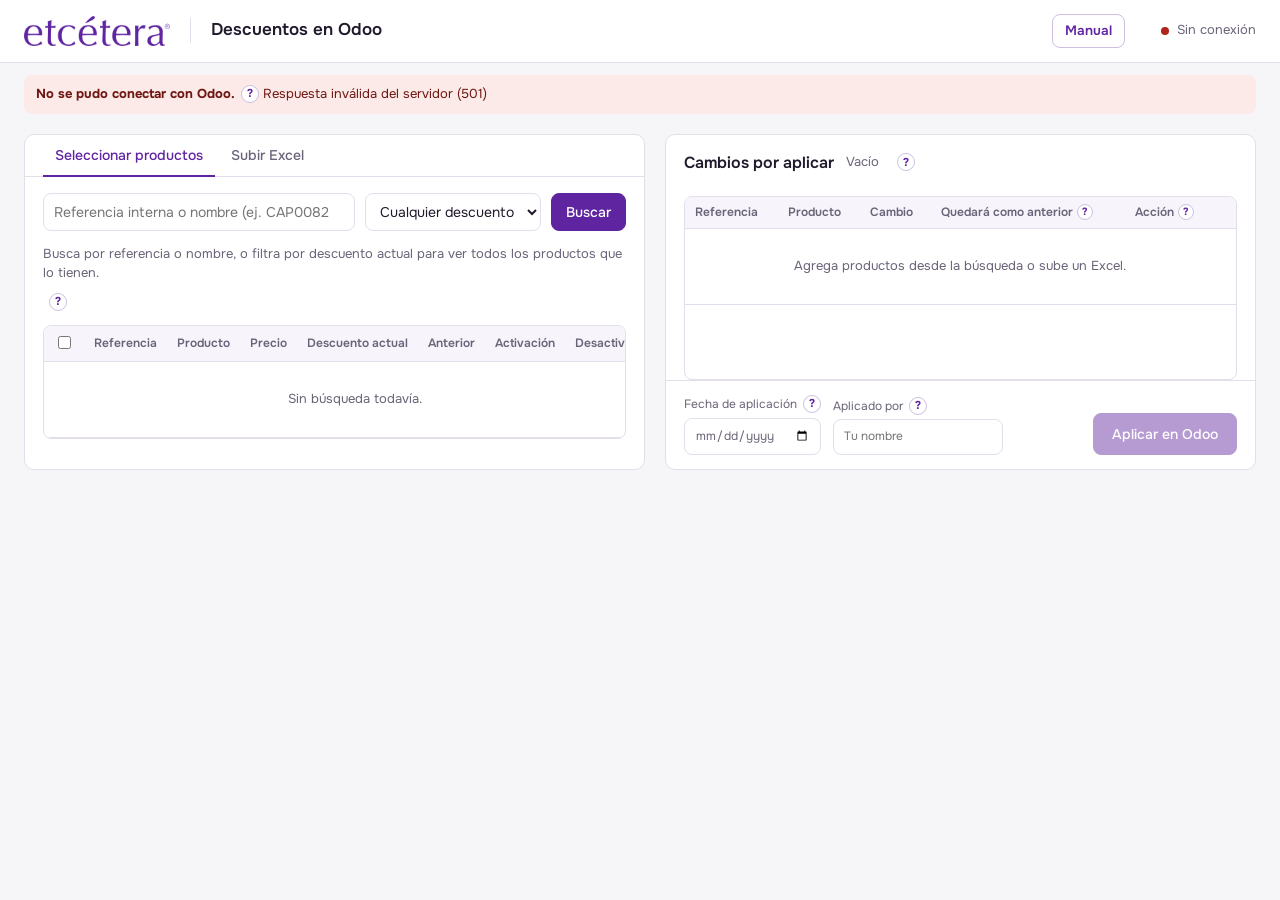
==== index.html @ 81f08649 "Add files via upload" ====
<!DOCTYPE html>
<html lang="es">
<head>
<meta charset="utf-8">
<meta name="viewport" content="width=device-width, initial-scale=1">
<title>Descuentos en Odoo · etcétera</title>
<link rel="icon" href="data:image/svg+xml,<svg xmlns='http://www.w3.org/2000/svg' viewBox='0 0 64 64'><path d='M8 30 30 8h24v24L32 54z' fill='%235F249F'/><circle cx='44' cy='20' r='5' fill='white'/></svg>">
<link rel="preconnect" href="https://fonts.googleapis.com">
<link rel="preconnect" href="https://fonts.gstatic.com" crossorigin>
<link href="https://fonts.googleapis.com/css2?family=Onest:wght@400;500;600;700&display=swap" rel="stylesheet">
<script src="xlsx.full.min.js"></script>
<style>
:root{
  --morado:#5F249F; --morado-2:#4A1B7E; --lila:#EFE8F7; --lila-2:#F7F4FB;
  --tinta:#211A2C; --gris:#6B6478; --linea:#E3DEEA; --fondo:#F6F5F8; --blanco:#fff;
  --ok:#1D7A4C; --ok-bg:#E5F4EC; --warn:#9A5B00; --warn-bg:#FFF3DF; --err:#B0261C; --err-bg:#FCEAE8;
  --r:10px;
  font-family:"Onest",system-ui,-apple-system,"Segoe UI",Roboto,sans-serif;
  color:var(--tinta); font-size:14px;
}
*{box-sizing:border-box}
[hidden]{display:none!important}
body{margin:0;background:var(--fondo);line-height:1.45}
button,input,select{font:inherit;color:inherit}
button{cursor:pointer}
:focus-visible{outline:2px solid var(--morado);outline-offset:2px}
.num{font-variant-numeric:tabular-nums}

header{display:flex;align-items:center;gap:20px;padding:14px 24px;background:var(--blanco);border-bottom:1px solid var(--linea);position:sticky;top:0;z-index:20}
header img{height:30px;width:auto}
header h1{font-size:17px;font-weight:600;margin:0;padding-left:20px;border-left:1px solid var(--linea)}
.estado-con{margin-left:auto;display:flex;align-items:center;gap:8px;color:var(--gris);font-size:13px}
.punto{width:8px;height:8px;border-radius:50%;background:#bbb}
.punto.ok{background:var(--ok)} .punto.err{background:var(--err)}

main{display:grid;grid-template-columns:minmax(0,1.05fr) minmax(0,1fr);gap:20px;padding:20px 24px 40px;max-width:1700px;margin:0 auto}
@media (max-width:1100px){main{grid-template-columns:1fr}}

.panel{background:var(--blanco);border:1px solid var(--linea);border-radius:var(--r);display:flex;flex-direction:column;min-height:0}
.panel-h{padding:16px 18px 12px;display:flex;align-items:center;gap:12px;flex-wrap:wrap}
.panel-h h2{font-size:16px;margin:0;font-weight:600}
.sub{color:var(--gris);font-size:13px}

.pestanas{display:flex;gap:4px;padding:0 18px;border-bottom:1px solid var(--linea)}
.pestanas button{background:none;border:0;padding:10px 12px;border-bottom:2px solid transparent;color:var(--gris);font-weight:500;margin-bottom:-1px}
.pestanas button[aria-selected=true]{color:var(--morado);border-bottom-color:var(--morado)}
.vista{display:none;padding:16px 18px;flex-direction:column;gap:14px}
.vista.activa{display:flex}

.fila{display:flex;gap:10px;flex-wrap:wrap;align-items:center}
input[type=text],input[type=search],input[type=password],input[type=date],select{border:1px solid var(--linea);border-radius:8px;padding:8px 10px;background:var(--blanco);min-height:36px}
input[type=search]{flex:1;min-width:200px}
.btn{border:1px solid var(--linea);background:var(--blanco);border-radius:8px;padding:8px 14px;font-weight:500;min-height:36px}
.btn:hover{border-color:#cfc6dc}
.btn.prim{background:var(--morado);border-color:var(--morado);color:#fff}
.btn.prim:hover{background:var(--morado-2)}
.btn:disabled{opacity:.45;cursor:not-allowed}
.btn.chico{padding:4px 10px;min-height:28px;font-size:13px}
.link{background:none;border:0;color:var(--morado);padding:0;font-weight:500;text-decoration:underline;text-underline-offset:2px}

/* Etiqueta de precio: el elemento distintivo de la app */
.etq{--c:var(--morado);display:inline-flex;align-items:center;gap:6px;position:relative;padding:3px 10px 3px 16px;font-size:12.5px;font-weight:600;color:var(--c);background:var(--lila);border-radius:3px 6px 6px 3px;clip-path:polygon(9px 0,100% 0,100% 100%,9px 100%,0 50%);white-space:nowrap}
.etq::before{content:"";position:absolute;left:7px;top:50%;width:4px;height:4px;border-radius:50%;background:var(--blanco);transform:translateY(-50%)}
.etq.sin{--c:var(--gris);background:#EEECF1}
.selector-desc{display:flex;flex-wrap:wrap;gap:8px}
.selector-desc button{all:unset;cursor:pointer;display:inline-flex;align-items:center;position:relative;padding:8px 16px 8px 24px;font-weight:600;font-size:14px;color:var(--morado);background:var(--lila);clip-path:polygon(13px 0,100% 0,100% 100%,13px 100%,0 50%);border-radius:0 8px 8px 0}
.selector-desc button::before{content:"";position:absolute;left:10px;top:50%;width:6px;height:6px;border-radius:50%;background:var(--blanco);transform:translateY(-50%)}
.selector-desc button.sin{color:var(--gris);background:#EEECF1}
.selector-desc button[aria-pressed=true]{background:var(--morado);color:#fff}
.selector-desc button.sin[aria-pressed=true]{background:var(--tinta);color:#fff}
.selector-desc button:focus-visible{outline:2px solid var(--tinta);outline-offset:2px}

.tabla-wrap{overflow:auto;border:1px solid var(--linea);border-radius:8px;max-height:56vh}
table{border-collapse:collapse;width:100%;font-size:13px}
th,td{padding:7px 10px;text-align:left;border-bottom:1px solid var(--linea);vertical-align:middle}
th{position:sticky;top:0;background:var(--lila-2);font-weight:600;color:var(--gris);font-size:12px;z-index:1;white-space:nowrap}
tbody tr:hover{background:#FBFAFD}
td.ref{font-weight:600;white-space:nowrap}
td.nom{max-width:260px;overflow:hidden;text-overflow:ellipsis;white-space:nowrap}
td.fecha{white-space:nowrap;color:var(--gris)}
tr.sel{background:#F5EFFC !important}
.vacio{padding:28px;text-align:center;color:var(--gris)}

.barra-sel{position:sticky;bottom:0;background:var(--tinta);color:#fff;border-radius:8px;padding:12px 14px;display:flex;flex-direction:column;gap:10px}
.barra-sel .selector-desc button{background:#3A3147;color:#E9DDF8}
.barra-sel .selector-desc button.sin{background:#3A3147;color:#cfc9d8}
.barra-sel .selector-desc button[aria-pressed=true]{background:#fff;color:var(--morado)}

.drop{border:2px dashed #CDBFE0;border-radius:var(--r);padding:28px;text-align:center;background:var(--lila-2);color:var(--gris)}
.drop.encima{border-color:var(--morado);background:var(--lila)}
.drop strong{color:var(--tinta);display:block;font-size:15px;margin-bottom:4px}
.resumen{display:grid;grid-template-columns:repeat(auto-fit,minmax(120px,1fr));gap:8px}
.resumen div{border:1px solid var(--linea);border-radius:8px;padding:8px 12px}
.resumen b{display:block;font-size:20px}
.resumen span{color:var(--gris);font-size:12px}

.pill{display:inline-block;padding:2px 8px;border-radius:20px;font-size:12px;font-weight:600;white-space:nowrap}
.p-activar{background:var(--ok-bg);color:var(--ok)}
.p-cambiar{background:var(--lila);color:var(--morado)}
.p-quitar{background:#EEECF1;color:var(--tinta)}
.p-corregir{background:var(--warn-bg);color:var(--warn)}
.p-sin_cambio{background:#F1F0F3;color:var(--gris)}
.p-error{background:var(--err-bg);color:var(--err)}
.p-verificado{background:var(--ok);color:#fff}
.flecha{color:var(--gris);padding:0 4px}
.msg{font-size:12px;color:var(--err)}
.msg.gris{color:var(--gris)}

.aviso{border-radius:8px;padding:10px 12px;font-size:13px}
.aviso.warn{background:var(--warn-bg);color:#5d3a00}
.aviso.err{background:var(--err-bg);color:#6f1712}
.aviso ul{margin:4px 0 0;padding-left:18px}

.lado{position:sticky;top:78px;max-height:calc(100vh - 98px)}
@media (max-width:1100px){.lado{position:static;max-height:none}}
.lado .cuerpo{padding:0 18px;flex:1;min-height:0;display:flex;flex-direction:column;gap:10px}
.lado .tabla-wrap{max-height:none;flex:1}
.filtros-estado{display:flex;gap:6px;flex-wrap:wrap}
.filtros-estado button{border:1px solid var(--linea);background:var(--blanco);border-radius:20px;padding:3px 10px;font-size:12.5px}
.filtros-estado button[aria-pressed=true]{border-color:var(--morado);color:var(--morado);background:var(--lila-2)}
.pie{border-top:1px solid var(--linea);padding:14px 18px;display:flex;gap:12px;flex-wrap:wrap;align-items:flex-end}
.pie label{display:flex;flex-direction:column;gap:4px;font-size:12px;color:var(--gris)}
.pie .btn.prim{margin-left:auto;padding:10px 18px}
.progreso{height:6px;background:var(--lila);border-radius:3px;overflow:hidden;flex-basis:100%}
.progreso div{height:100%;background:var(--morado);width:0;transition:width .3s}
.x{border:0;background:none;color:var(--gris);font-size:16px;line-height:1;padding:2px 6px;border-radius:4px}
.x:hover{background:var(--err-bg);color:var(--err)}

dialog{border:0;border-radius:12px;padding:0;max-width:520px;width:calc(100% - 32px);box-shadow:0 20px 60px rgba(33,26,44,.25)}
dialog::backdrop{background:rgba(33,26,44,.45)}
.dlg{padding:22px}
.dlg h3{margin:0 0 10px;font-size:18px}
.dlg .acciones{display:flex;gap:10px;justify-content:flex-end;margin-top:18px}
.dlg table td{border:0;padding:4px 0}
.dlg table td:last-child{text-align:right;font-weight:600}

.ayuda{display:inline-flex;align-items:center;justify-content:center;width:18px;height:18px;border-radius:50%;border:1px solid #CDBFE0;color:var(--morado);font-size:11.5px;font-weight:700;text-decoration:none;line-height:1;vertical-align:1px;margin-left:6px;background:var(--blanco);flex:none}
.ayuda:hover{background:var(--morado);border-color:var(--morado);color:#fff}
th .ayuda{width:16px;height:16px;font-size:10.5px;margin-left:4px}
.barra-sel .ayuda{background:transparent;border-color:#6b5f80;color:#E9DDF8}
.lnk-manual{color:var(--morado);font-weight:600;text-decoration:none;font-size:13.5px;border:1px solid #CDBFE0;border-radius:8px;padding:6px 12px}
.lnk-manual:hover{background:var(--lila)}
header .estado-con{margin-left:16px}
header .lnk-manual{margin-left:auto}
.toast{position:fixed;bottom:20px;left:50%;transform:translateX(-50%);background:var(--tinta);color:#fff;padding:10px 16px;border-radius:8px;z-index:99;font-size:13.5px;max-width:90vw}
@media (prefers-reduced-motion:reduce){*{transition:none!important}}
</style>
</head>
<body>
<header>
  <img src="[data-uri]" alt="etcétera">
  <h1>Descuentos en Odoo</h1>
  <a class="lnk-manual" href="manual.html" target="_blank" rel="noopener">Manual</a>
  <div class="estado-con"><span class="punto" id="punto"></span><span id="txtCon">Conectando…</span></div>
</header>

<div id="avisosCfg" style="padding:0 24px;max-width:1700px;margin:12px auto 0"></div>

<main>
  <!-- Origen de los cambios -->
  <section class="panel">
    <div class="pestanas" role="tablist">
      <button role="tab" aria-selected="true" data-v="vBuscar" id="tabBuscar">Seleccionar productos</button>
      <button role="tab" aria-selected="false" data-v="vExcel" id="tabExcel">Subir Excel</button>
    </div>

    <div class="vista activa" id="vBuscar" role="tabpanel">
      <div class="fila">
        <input type="search" id="q" placeholder="Referencia interna o nombre (ej. CAP0082, bolso satchel)" autocomplete="off">
        <select id="fDesc" aria-label="Descuento actual"><option value="">Cualquier descuento</option></select>
        <button class="btn prim" id="btnBuscar">Buscar</button>
      </div>
      <div class="fila sub"><span id="infoBusq">Busca por referencia o nombre, o filtra por descuento actual para ver todos los productos que lo tienen.</span><a class="ayuda" href="manual.html#seleccion" target="_blank" rel="noopener" title="Cómo seleccionar productos" aria-label="Cómo seleccionar productos">?</a></div>
      <div class="tabla-wrap" id="wrapRes">
        <table>
          <thead><tr>
            <th style="width:32px"><input type="checkbox" id="chkPagina" aria-label="Seleccionar página"></th>
            <th>Referencia</th><th>Producto</th><th class="num">Precio</th><th>Descuento actual</th><th>Anterior</th><th>Activación</th><th>Desactivación</th>
          </tr></thead>
          <tbody id="tbRes"><tr><td colspan="8" class="vacio">Sin búsqueda todavía.</td></tr></tbody>
        </table>
      </div>
      <div class="fila" id="paginacion"></div>
      <div class="barra-sel" id="barraSel" hidden>
        <div class="fila"><b id="nSel">0 seleccionados</b>
          <button class="link" style="color:#E9DDF8" id="btnTodos">Seleccionar todos los resultados</button>
          <button class="link" style="color:#cfc9d8" id="btnLimpiarSel">Quitar selección</button></div>
        <div class="selector-desc" id="selDescBarra"></div>
        <div class="fila"><button class="btn prim" id="btnAgregarSel" disabled style="background:#fff;color:var(--morado);border-color:#fff">Agregar a cambios</button>
          <span class="sub" style="color:#cfc9d8" id="hintSel">Elige el descuento que tendrán.</span><a class="ayuda" href="manual.html#odoo" target="_blank" rel="noopener" title="Qué cambia en Odoo con cada descuento" aria-label="Qué cambia en Odoo con cada descuento">?</a></div>
      </div>
    </div>

    <div class="vista" id="vExcel" role="tabpanel">
      <div class="drop" id="drop">
        <strong>Arrastra aquí tu Excel<a class="ayuda" href="manual.html#excel-valores" target="_blank" rel="noopener" title="Formato del Excel y descuentos válidos" aria-label="Formato del Excel y descuentos válidos">?</a></strong>
        Columna A: referencia interna · Columna B: descuento (20%, 30%, 40%, 50%, 2x1, 2do al 50% o “Sin descuento” para quitarlo)
        <div style="margin-top:12px;justify-content:center" class="fila">
          <label class="btn prim" style="display:inline-flex;align-items:center">Elegir archivo<input type="file" id="archivo" accept=".xlsx,.xls,.csv" hidden></label>
          <button class="btn" id="btnPlantilla">Descargar plantilla</button>
        </div>
      </div>
      <div id="resExcel"></div>
    </div>
  </section>

  <!-- Cambios por aplicar -->
  <section class="panel lado">
    <div class="panel-h">
      <h2>Cambios por aplicar</h2>
      <span class="sub" id="cuentaCambios">Vacío</span><a class="ayuda" href="manual.html#revisar" target="_blank" rel="noopener" title="Cómo revisar la lista" aria-label="Cómo revisar la lista">?</a>
      <button class="btn chico" id="btnVaciar" style="margin-left:auto" hidden>Vaciar lista</button>
    </div>
    <div class="cuerpo">
      <div class="filtros-estado" id="filtrosEstado"></div>
      <div class="tabla-wrap">
        <table>
          <thead><tr><th>Referencia</th><th>Producto</th><th>Cambio</th><th>Quedará como anterior<a class="ayuda" href="manual.html#odoo" target="_blank" rel="noopener" title="Qué cambia en Odoo" aria-label="Qué cambia en Odoo">?</a></th><th>Acción<a class="ayuda" href="manual.html#odoo" target="_blank" rel="noopener" title="Qué significa cada acción" aria-label="Qué significa cada acción">?</a></th><th></th></tr></thead>
          <tbody id="tbCambios"><tr><td colspan="6" class="vacio">Agrega productos desde la búsqueda o sube un Excel.</td></tr></tbody>
        </table>
      </div>
    </div>
    <div class="pie">
      <label><span>Fecha de aplicación<a class="ayuda" href="manual.html#fecha" target="_blank" rel="noopener" title="Para qué se usa la fecha" aria-label="Para qué se usa la fecha">?</a></span><input type="date" id="fecha"></label>
      <label><span>Aplicado por<a class="ayuda" href="manual.html#aplicado-por" target="_blank" rel="noopener" title="Por qué se pide tu nombre" aria-label="Por qué se pide tu nombre">?</a></span><input type="text" id="usuario" placeholder="Tu nombre" style="width:170px"></label>
      <span id="grpBitacora" hidden class="fila" style="gap:0"><button class="btn" id="btnBitacora">Descargar bitácora</button><a class="ayuda" href="manual.html#bitacora" target="_blank" rel="noopener" title="Qué trae la bitácora" aria-label="Qué trae la bitácora">?</a></span>
      <button class="btn prim" id="btnAplicar" disabled>Aplicar en Odoo</button>
      <div class="progreso" id="progreso" hidden><div></div></div>
    </div>
  </section>
</main>

<dialog id="dlgConfirmar"><div class="dlg">
  <h3>¿Aplicar estos cambios en Odoo?</h3>
  <div id="resumenConf"></div>
  <p class="sub"><span id="notaConf"></span><a class="ayuda" href="manual.html#odoo" target="_blank" rel="noopener" title="Qué cambia en Odoo" aria-label="Qué cambia en Odoo">?</a></p>
  <div class="acciones"><button class="btn" value="no" id="btnCancelarConf">Cancelar</button><button class="btn prim" id="btnSiConf">Aplicar</button></div>
</div></dialog>

<dialog id="dlgClave"><div class="dlg">
  <h3>Clave de acceso</h3>
  <p class="sub">Esta app escribe en Odoo. Escribe la clave que te compartió Sistemas; se guarda en este navegador.</p>
  <input type="password" id="inClave" style="width:100%" autocomplete="current-password">
  <p class="msg" id="errClave"></p>
  <div class="acciones"><button class="btn prim" id="btnClave">Entrar</button></div>
</div></dialog>

<script>
"use strict";
const API = '/api/descuentos';
const SIN = 'Sin descuento';
const $ = s => document.querySelector(s);
const esc = s => String(s ?? '').replace(/[&<>"']/g, c => ({'&':'&amp;','<':'&lt;','>':'&gt;','"':'&quot;',"'":'&#39;'}[c]));
const fmtF = f => f ? f.split('-').reverse().join('/') : '—';
const fmt$ = n => n == null ? '' : '$' + Number(n).toLocaleString('es-MX', {minimumFractionDigits:2, maximumFractionDigits:2});

let CFG = null;
let CLAVE = '';
try { CLAVE = localStorage.getItem('desc_app_key') || ''; } catch (e) {}

const estado = {
  busqueda: { texto:'', descuento:'', offset:0, limit:100, total:0, productos:[] },
  seleccion: new Map(),     // id → producto
  descBarra: null,
  cambios: new Map(),       // id → { p, nuevo, origen }
  resultados: new Map(),    // id → resultado del servidor
  filtro: 'todos',
  bitacora: [],
};

// ---------- API ----------
async function api(body) {
  const r = await fetch(API, { method:'POST', headers:{'Content-Type':'application/json','x-app-key':CLAVE}, body: JSON.stringify(body) });
  let j = {};
  try { j = await r.json(); } catch (e) { throw new Error('Respuesta inválida del servidor (' + r.status + ')'); }
  if (r.status === 401) { pedirClave('La clave no es correcta.'); throw new Error('Clave de acceso incorrecta'); }
  if (!r.ok || j.error) throw new Error(j.error || ('Error ' + r.status));
  return j;
}

function toast(t, ms = 3500) {
  const d = document.createElement('div'); d.className = 'toast'; d.textContent = t;
  document.body.appendChild(d); setTimeout(() => d.remove(), ms);
}

function pedirClave(err) {
  $('#errClave').textContent = err || '';
  if (!$('#dlgClave').open) $('#dlgClave').showModal();
  setTimeout(() => $('#inClave').focus(), 50);
}
$('#btnClave').onclick = () => {
  CLAVE = $('#inClave').value.trim();
  try { localStorage.setItem('desc_app_key', CLAVE); } catch (e) {}
  $('#dlgClave').close();
  iniciar();
};
$('#inClave').addEventListener('keydown', e => { if (e.key === 'Enter') $('#btnClave').click(); });

// ---------- lógica de descuento (igual a la del servidor) ----------
function planear(p, nuevo) {
  const m = CFG.mapeo[nuevo];
  if (!m) return { estado:'error', tipo:'error', msg:`"${nuevo}" no es un descuento válido` };
  const actual = p.actual;
  const tagsG = p.tags.filter(t => CFG.tagsGestionadas.includes(t));
  const posG = p.pos.filter(c => CFG.posGestionadas.includes(c));
  const etiquetasOk = tagsG.length === 1 && tagsG[0] === m.tag && posG.length === 1 && posG[0] === m.pos;
  if (actual === nuevo) {
    if (etiquetasOk && !p.actualVacio) return { estado:'sin_cambio', tipo:'sin_cambio', anterior: p.anterior };
    return { estado:'ok', tipo:'corregir', anterior: p.anterior, msg:'Ya tiene ese descuento; se corrigen etiqueta y categoría POS' };
  }
  if (!CFG.opcionesAnterior.includes(actual)) {
    return { estado:'error', tipo:'error', msg:`Odoo no acepta "${actual}" en Descuento anterior. Agrega esa opción al campo en Odoo.` };
  }
  return { estado:'ok', tipo: nuevo === SIN ? 'quitar' : (actual === SIN ? 'activar' : 'cambiar'), anterior: actual };
}
const NOMBRE_TIPO = { activar:'Activar', cambiar:'Cambiar', quitar:'Quitar', corregir:'Corregir etiquetas', sin_cambio:'Sin cambio', error:'Error', verificado:'Aplicado ✓' };

function etq(d) { return `<span class="etq ${d === SIN ? 'sin' : ''}">${esc(d)}</span>`; }

// Normaliza lo que venga del Excel a una opción de Odoo
function normDesc(v) {
  if (v == null) return '';
  if (typeof v === 'number') {
    if (v === 0) return SIN;
    const n = v > 0 && v <= 1 ? Math.round(v * 100) : Math.round(v);
    return n + '%';
  }
  const s = String(v).trim().toLowerCase().replace(/\s+/g, ' ');
  if (!s) return '';
  if (/^(sin( desc(uento)?)?|quitar|quitar descuento|ninguno|no|0|0 ?%|n\/a|-|s\/d)$/.test(s)) return SIN;
  if (/^2 ?x ?1$|^desc(uento)? 2 ?x ?1$/.test(s)) return '2x1';
  if (/(2 ?do|2°|2º|segundo|2a|2da) ?(al|a)? ?50/.test(s)) return '2do al 50%';
  const m = s.match(/^(?:desc(?:uento)?\s*)?(\d+(?:[.,]\d+)?)\s*(%)?$/);
  if (m) {
    let n = parseFloat(m[1].replace(',', '.'));
    if (!m[2] && n > 0 && n <= 1) n = n * 100;
    return Math.round(n) + '%';
  }
  return String(v).trim();
}
function descValido(d) {
  return CFG.opciones.find(o => o.toLowerCase() === String(d).toLowerCase()) || null;
}

// ---------- inicio ----------
async function iniciar() {
  try {
    const g = await fetch(API, { headers:{'x-app-key':CLAVE} });
    if (g.status === 401) { pedirClave(CLAVE ? 'La clave no es correcta.' : ''); return; }
    CFG = await api({ accion:'config' });
    $('#punto').className = 'punto ok';
    $('#txtCon').textContent = 'Conectado a Odoo';
    $('#fecha').value = $('#fecha').value || CFG.hoy;
    try { $('#usuario').value = localStorage.getItem('desc_usuario') || ''; } catch (e) {}
    $('#fDesc').innerHTML = '<option value="">Cualquier descuento</option>' + CFG.opciones.map(o => `<option>${esc(o)}</option>`).join('');
    pintarSelectorBarra();
    if (CFG.avisos.length) {
      $('#avisosCfg').innerHTML = `<div class="aviso warn"><b>Revisar configuración en Odoo</b><a class='ayuda' href='manual.html#errores' target='_blank' rel='noopener' title='Qué significa este aviso' aria-label='Qué significa este aviso'>?</a><ul>${CFG.avisos.map(a => `<li>${esc(a)}</li>`).join('')}</ul></div>`;
    }
  } catch (e) {
    $('#punto').className = 'punto err';
    $('#txtCon').textContent = 'Sin conexión';
    $('#avisosCfg').innerHTML = `<div class="aviso err"><b>No se pudo conectar con Odoo.</b><a class='ayuda' href='manual.html#errores' target='_blank' rel='noopener' title='Qué hacer' aria-label='Qué hacer'>?</a> ${esc(e.message)}</div>`;
  }
}

// ---------- pestañas ----------
document.querySelectorAll('.pestanas button').forEach(b => b.onclick = () => {
  document.querySelectorAll('.pestanas button').forEach(x => x.setAttribute('aria-selected', x === b));
  document.querySelectorAll('.vista').forEach(v => v.classList.toggle('activa', v.id === b.dataset.v));
});

// ---------- búsqueda y selección ----------
async function buscar(offset = 0) {
  if (!CFG) return toast('Todavía no hay conexión con Odoo');
  const b = estado.busqueda;
  b.texto = $('#q').value.trim(); b.descuento = $('#fDesc').value; b.offset = offset;
  if (!b.texto && !b.descuento) return toast('Escribe una referencia o nombre, o elige un descuento');
  $('#tbRes').innerHTML = '<tr><td colspan="8" class="vacio">Buscando…</td></tr>';
  try {
    const r = await api({ accion:'buscar', texto:b.texto, descuento:b.descuento, offset, limit:b.limit });
    b.total = r.total; b.productos = r.productos;
    pintarResultados();
  } catch (e) {
    $('#tbRes').innerHTML = `<tr><td colspan="8" class="vacio msg">${esc(e.message)}</td></tr>`;
  }
}
$('#btnBuscar').onclick = () => buscar(0);
$('#q').addEventListener('keydown', e => { if (e.key === 'Enter') buscar(0); });
$('#fDesc').onchange = () => buscar(0);

function pintarResultados() {
  const b = estado.busqueda;
  if (!b.productos.length) {
    $('#tbRes').innerHTML = '<tr><td colspan="8" class="vacio">No hay productos con ese criterio.</td></tr>';
  } else {
    $('#tbRes').innerHTML = b.productos.map(p => {
      const s = estado.seleccion.has(p.id), enCambios = estado.cambios.has(p.id);
      return `<tr class="${s ? 'sel' : ''}" data-id="${p.id}">
        <td><input type="checkbox" ${s ? 'checked' : ''} aria-label="Seleccionar ${esc(p.ref)}"></td>
        <td class="ref">${esc(p.ref || '—')}${enCambios ? ' <span class="pill p-cambiar" title="Ya está en la lista de cambios">en lista</span>' : ''}</td>
        <td class="nom" title="${esc(p.nombre)}">${esc(p.nombre)}</td>
        <td class="num">${fmt$(p.precio)}</td>
        <td>${etq(p.actual)}</td>
        <td>${p.anterior ? esc(p.anterior) : '<span class="sub">—</span>'}</td>
        <td class="fecha">${fmtF(p.activacion)}</td>
        <td class="fecha">${fmtF(p.desactivacion)}</td></tr>`;
    }).join('');
  }
  const ini = b.total ? b.offset + 1 : 0, fin = b.offset + b.productos.length;
  $('#infoBusq').textContent = `${b.total.toLocaleString('es-MX')} productos · mostrando ${ini}–${fin}`;
  $('#paginacion').innerHTML = (b.offset > 0 ? `<button class="btn chico" id="pAnt">Anteriores</button>` : '') +
    (fin < b.total ? `<button class="btn chico" id="pSig">Siguientes ${b.limit}</button>` : '');
  if ($('#pAnt')) $('#pAnt').onclick = () => buscar(Math.max(0, b.offset - b.limit));
  if ($('#pSig')) $('#pSig').onclick = () => buscar(b.offset + b.limit);
  $('#chkPagina').checked = b.productos.length > 0 && b.productos.every(p => estado.seleccion.has(p.id));
  pintarBarra();
}

$('#tbRes').addEventListener('click', e => {
  const tr = e.target.closest('tr[data-id]'); if (!tr) return;
  const id = Number(tr.dataset.id);
  const p = estado.busqueda.productos.find(x => x.id === id);
  if (e.target.tagName !== 'INPUT') { const c = tr.querySelector('input'); c.checked = !c.checked; }
  if (tr.querySelector('input').checked) estado.seleccion.set(id, p); else estado.seleccion.delete(id);
  tr.classList.toggle('sel', estado.seleccion.has(id));
  $('#chkPagina').checked = estado.busqueda.productos.every(x => estado.seleccion.has(x.id));
  pintarBarra();
});
$('#chkPagina').onchange = e => {
  for (const p of estado.busqueda.productos) e.target.checked ? estado.seleccion.set(p.id, p) : estado.seleccion.delete(p.id);
  pintarResultados();
};
$('#btnLimpiarSel').onclick = () => { estado.seleccion.clear(); pintarResultados(); };
$('#btnTodos').onclick = async () => {
  const b = estado.busqueda;
  if (b.total > 3000) return toast('Son más de 3,000 productos; afina la búsqueda o usa el Excel');
  $('#btnTodos').textContent = 'Cargando…';
  try {
    for (let off = 0; off < b.total; off += 500) {
      const r = await api({ accion:'buscar', texto:b.texto, descuento:b.descuento, offset:off, limit:500 });
      r.productos.forEach(p => estado.seleccion.set(p.id, p));
    }
  } catch (e) { toast(e.message); }
  $('#btnTodos').textContent = 'Seleccionar todos los resultados';
  pintarResultados();
};

function pintarSelectorBarra() {
  $('#selDescBarra').innerHTML = CFG.opciones.map(o =>
    `<button class="${o === SIN ? 'sin' : ''}" aria-pressed="${estado.descBarra === o}" data-d="${esc(o)}">${o === SIN ? 'Quitar descuento' : esc(o)}</button>`).join('');
}
$('#selDescBarra').addEventListener('click', e => {
  const b = e.target.closest('button'); if (!b) return;
  estado.descBarra = b.dataset.d; pintarSelectorBarra(); pintarBarra();
});
function pintarBarra() {
  const n = estado.seleccion.size;
  $('#barraSel').hidden = n === 0;
  $('#nSel').textContent = `${n.toLocaleString('es-MX')} seleccionado${n === 1 ? '' : 's'}`;
  $('#btnTodos').hidden = !(estado.busqueda.total > estado.busqueda.productos.length);
  $('#btnAgregarSel').disabled = !estado.descBarra || n === 0;
  $('#btnAgregarSel').textContent = estado.descBarra
    ? (estado.descBarra === SIN ? `Quitar descuento a ${n}` : `Poner ${estado.descBarra} a ${n}`) : 'Agregar a cambios';
  $('#hintSel').hidden = !!estado.descBarra;
}
$('#btnAgregarSel').onclick = () => {
  let n = 0;
  for (const p of estado.seleccion.values()) { agregarCambio(p, estado.descBarra, 'Selección'); n++; }
  estado.seleccion.clear();
  pintarResultados(); pintarCambios();
  toast(`${n} producto${n === 1 ? '' : 's'} agregado${n === 1 ? '' : 's'} a la lista`);
};

// ---------- Excel ----------
const drop = $('#drop');
['dragenter','dragover'].forEach(ev => drop.addEventListener(ev, e => { e.preventDefault(); drop.classList.add('encima'); }));
['dragleave','drop'].forEach(ev => drop.addEventListener(ev, e => { e.preventDefault(); drop.classList.remove('encima'); }));
drop.addEventListener('drop', e => { const f = e.dataTransfer.files[0]; if (f) leerExcel(f); });
$('#archivo').onchange = e => { const f = e.target.files[0]; if (f) leerExcel(f); e.target.value = ''; };

$('#btnPlantilla').onclick = () => {
  const wb = XLSX.utils.book_new();
  const ws = XLSX.utils.aoa_to_sheet([['Referencia interna','Descuento'],['CAP0082PN','50%'],['GK0192','40%'],['E4324BL','2x1'],['TO0037BS','Sin descuento']]);
  ws['!cols'] = [{wch:22},{wch:16}];
  const op = XLSX.utils.aoa_to_sheet([['Descuentos válidos'], ...(CFG ? CFG.opciones : []).map(o => [o])]);
  op['!cols'] = [{wch:22}];
  XLSX.utils.book_append_sheet(wb, ws, 'Descuentos');
  XLSX.utils.book_append_sheet(wb, op, 'Opciones válidas');
  XLSX.writeFile(wb, 'plantilla_descuentos.xlsx');
};

async function leerExcel(file) {
  if (!CFG) return toast('Todavía no hay conexión con Odoo');
  const cont = $('#resExcel');
  cont.innerHTML = '<p class="sub">Leyendo archivo…</p>';
  let filas;
  try {
    const wb = XLSX.read(await file.arrayBuffer(), { type:'array' });
    const ws = wb.Sheets[wb.SheetNames[0]];
    const txt = XLSX.utils.sheet_to_json(ws, { header:1, raw:false, defval:'' });
    const raw = XLSX.utils.sheet_to_json(ws, { header:1, raw:true, defval:'' });
    filas = interpretar(txt, raw);
  } catch (e) {
    cont.innerHTML = `<div class="aviso err">No se pudo leer el archivo: ${esc(e.message)}</div>`; return;
  }
  if (!filas.length) { cont.innerHTML = '<div class="aviso err">El archivo no tiene filas con referencia.</div>'; return; }

  // 1. validar descuento
  for (const f of filas) {
    const d = descValido(normDesc(f.descRaw));
    if (f.descRaw === '' || f.descRaw == null) f.error = 'Falta el descuento';
    else if (!d) f.error = `"${f.descRaw}" no es un descuento existente (${CFG.opciones.join(', ')})`;
    else f.nuevo = d;
  }
  // 2. referencias repetidas
  const porRef = new Map();
  for (const f of filas) { const k = f.ref.toUpperCase(); (porRef.get(k) || porRef.set(k, []).get(k)).push(f); }
  for (const lista of porRef.values()) {
    if (lista.length < 2) continue;
    const ds = new Set(lista.filter(f => f.nuevo).map(f => f.nuevo));
    if (ds.size > 1) lista.forEach(f => { if (!f.error) f.error = `Referencia repetida con descuentos distintos (${[...ds].join(' / ')})`; });
    else lista.slice(1).forEach(f => { if (!f.error) { f.duplicada = true; } });
  }
  // 3. buscar en Odoo
  cont.innerHTML = `<p class="sub">Buscando ${porRef.size.toLocaleString('es-MX')} referencias en Odoo…</p>`;
  const refs = [...new Set(filas.filter(f => !f.duplicada).map(f => f.ref))];
  const res = {};
  try {
    for (let i = 0; i < refs.length; i += 1000) {
      const r = await api({ accion:'resolver', refs: refs.slice(i, i + 1000) });
      Object.assign(res, r.resultado);
    }
  } catch (e) { cont.innerHTML = `<div class="aviso err">${esc(e.message)}</div>`; return; }
  const resU = new Map(Object.entries(res).map(([k, v]) => [k.toUpperCase(), v]));
  for (const f of filas) {
    if (f.duplicada) continue;
    const ps = resU.get(f.ref.toUpperCase()) || [];
    if (!ps.length) { if (!f.error) f.error = 'No existe en Odoo (o está archivado)'; continue; }
    if (ps.length > 1) { if (!f.error) f.error = `La referencia está en ${ps.length} productos distintos`; continue; }
    f.p = ps[0];
  }
  // 4. variantes del mismo producto con descuentos distintos
  const porTmpl = new Map();
  for (const f of filas) if (f.p && !f.error) (porTmpl.get(f.p.id) || porTmpl.set(f.p.id, []).get(f.p.id)).push(f);
  for (const lista of porTmpl.values()) {
    const ds = new Set(lista.map(f => f.nuevo));
    if (ds.size > 1) lista.forEach(f => f.error = `Varias referencias son el mismo producto (${f.p.ref || f.p.nombre}) con descuentos distintos`);
    else lista.slice(1).forEach(f => f.duplicada = true);
  }
  // 5. plan
  for (const f of filas) if (f.p && !f.error && !f.duplicada) f.plan = planear(f.p, f.nuevo);
  pintarExcel(filas, file.name);
}

function interpretar(txt, raw) {
  const rx = { ref:/ref|c[oó]d|sku|clave|default|art[ií]culo|modelo/i, desc:/desc|promo|%|oferta/i };
  let iRef = 0, iDesc = 1, inicio = 0;
  const h = (txt[0] || []).map(String);
  const r = h.findIndex(x => rx.ref.test(x)), d = h.findIndex(x => rx.desc.test(x));
  if (r >= 0 && d >= 0) { iRef = r; iDesc = d; inicio = 1; }
  else if (h.length && !descValido(normDesc(raw[0] && raw[0][1]))) inicio = 1; // primera fila parece encabezado
  const filas = [];
  for (let i = inicio; i < txt.length; i++) {
    const ref = String(txt[i][iRef] ?? '').trim();
    if (!ref) continue;
    let descRaw = raw[i][iDesc];
    if (typeof descRaw === 'string') descRaw = descRaw.trim();
    // si la celda tiene formato de porcentaje, SheetJS da 0.4; el texto formateado da "40%"
    const t = String(txt[i][iDesc] ?? '').trim();
    if (typeof descRaw === 'number' && /%$/.test(t)) descRaw = t;
    filas.push({ fila: i + 1, ref, descRaw });
  }
  return filas;
}

function pintarExcel(filas, nombre) {
  const validas = filas.filter(f => f.plan && f.plan.estado !== 'error');
  const errores = filas.filter(f => f.error || (f.plan && f.plan.estado === 'error'));
  const sinCambio = validas.filter(f => f.plan.estado === 'sin_cambio');
  const aplicables = validas.filter(f => f.plan.estado === 'ok');
  const dup = filas.filter(f => f.duplicada).length;
  const cont = $('#resExcel');
  cont.innerHTML = `
    <div class="fila"><b>${esc(nombre)}</b><span class="sub">${filas.length.toLocaleString('es-MX')} filas leídas</span></div>
    <div class="resumen">
      <div><b class="num">${aplicables.length}</b><span>con cambio</span></div>
      <div><b class="num">${sinCambio.length}</b><span>ya tienen ese descuento</span></div>
      <div><b class="num" style="color:${errores.length ? 'var(--err)' : 'inherit'}">${errores.length}</b><span>con error</span></div>
      <div><b class="num">${dup}</b><span>repetidas (se ignoran)</span></div>
    </div>
    ${errores.length ? `<div><div class="fila" style="margin-bottom:6px"><b>Filas con error</b><a class='ayuda' href='manual.html#excel-validaciones' target='_blank' rel='noopener' title='Por qué una fila tiene error' aria-label='Por qué una fila tiene error'>?</a><button class="btn chico" id="btnErrXlsx">Descargar errores</button></div>
    <div class="tabla-wrap" style="max-height:30vh"><table><thead><tr><th>Fila</th><th>Referencia</th><th>Descuento</th><th>Problema</th></tr></thead><tbody>
    ${errores.map(f => `<tr><td class="num">${f.fila}</td><td class="ref">${esc(f.ref)}</td><td>${esc(f.descRaw)}</td><td class="msg">${esc(f.error || f.plan.msg)}</td></tr>`).join('')}
    </tbody></table></div></div>` : '<div class="aviso" style="background:var(--ok-bg);color:var(--ok)">Todas las referencias existen y los descuentos son válidos.</div>'}
    <div class="fila"><button class="btn prim" id="btnAgregarExcel" ${aplicables.length ? '' : 'disabled'}>Agregar ${aplicables.length} a cambios</button>
    ${errores.length ? '<span class="sub">Las filas con error no se agregan.</span>' : ''}</div>`;
  if ($('#btnAgregarExcel')) $('#btnAgregarExcel').onclick = () => {
    aplicables.forEach(f => agregarCambio(f.p, f.nuevo, 'Excel fila ' + f.fila));
    pintarCambios(); toast(`${aplicables.length} productos agregados a la lista`);
    $('#btnAgregarExcel').disabled = true; $('#btnAgregarExcel').textContent = 'Agregados';
  };
  if ($('#btnErrXlsx')) $('#btnErrXlsx').onclick = () => {
    const ws = XLSX.utils.aoa_to_sheet([['Fila','Referencia interna','Descuento','Problema'], ...errores.map(f => [f.fila, f.ref, f.descRaw, f.error || f.plan.msg])]);
    ws['!cols'] = [{wch:6},{wch:22},{wch:14},{wch:70}];
    const wb = XLSX.utils.book_new(); XLSX.utils.book_append_sheet(wb, ws, 'Errores');
    XLSX.writeFile(wb, 'errores_descuentos.xlsx');
  };
}

// ---------- lista de cambios ----------
function agregarCambio(p, nuevo, origen) {
  estado.resultados.delete(p.id);
  estado.cambios.set(p.id, { p, nuevo, origen, plan: planear(p, nuevo) });
}

function filaEstado(c) {
  const r = estado.resultados.get(c.p.id);
  if (r) return r.estado === 'verificado' ? 'verificado' : (r.estado === 'sin_cambio' ? 'sin_cambio' : 'error');
  return c.plan.estado === 'error' ? 'error' : c.plan.tipo;
}

function pintarCambios() {
  const lista = [...estado.cambios.values()];
  const cuenta = {};
  lista.forEach(c => { const k = filaEstado(c); cuenta[k] = (cuenta[k] || 0) + 1; });
  const pendientes = lista.filter(c => !estado.resultados.has(c.p.id) && c.plan.estado === 'ok');
  $('#cuentaCambios').textContent = lista.length ? `${lista.length.toLocaleString('es-MX')} productos` : 'Vacío';
  $('#btnVaciar').hidden = !lista.length;
  $('#btnAplicar').disabled = !pendientes.length;
  $('#btnAplicar').textContent = pendientes.length ? `Aplicar ${pendientes.length.toLocaleString('es-MX')} en Odoo` : 'Aplicar en Odoo';
  $('#grpBitacora').hidden = !estado.bitacora.length;

  const orden = ['todos','activar','cambiar','quitar','corregir','sin_cambio','error','verificado'];
  $('#filtrosEstado').innerHTML = lista.length ? orden.filter(k => k === 'todos' || cuenta[k]).map(k =>
    `<button aria-pressed="${estado.filtro === k}" data-f="${k}">${k === 'todos' ? 'Todos' : NOMBRE_TIPO[k]} <span class="num">${k === 'todos' ? lista.length : cuenta[k]}</span></button>`).join('') : '';
  if (estado.filtro !== 'todos' && !cuenta[estado.filtro]) estado.filtro = 'todos';

  const vis = lista.filter(c => estado.filtro === 'todos' || filaEstado(c) === estado.filtro);
  if (!lista.length) { $('#tbCambios').innerHTML = '<tr><td colspan="6" class="vacio">Agrega productos desde la búsqueda o sube un Excel.</td></tr>'; return; }
  const MAX = 800;
  $('#tbCambios').innerHTML = vis.slice(0, MAX).map(c => {
    const r = estado.resultados.get(c.p.id), k = filaEstado(c);
    const msg = (r && r.msg) || (c.plan.estado === 'error' || c.plan.tipo === 'corregir' ? c.plan.msg : '');
    const ant = c.plan.tipo === 'sin_cambio' || c.plan.tipo === 'corregir' ? (c.p.anterior || '—') : (c.plan.anterior || '—');
    return `<tr data-id="${c.p.id}">
      <td class="ref">${esc(c.p.ref || '—')}</td>
      <td class="nom" title="${esc(c.p.nombre)}">${esc(c.p.nombre)}<div class="msg gris">${esc(c.origen)}</div></td>
      <td style="white-space:nowrap">${etq(c.p.actual)}<span class="flecha">→</span>${etq(c.nuevo)}</td>
      <td>${esc(ant)}</td>
      <td><span class="pill p-${k}">${NOMBRE_TIPO[k]}</span>${msg ? `<div class="msg ${k === 'corregir' ? 'gris' : ''}">${esc(msg)}</div>` : ''}</td>
      <td><button class="x" title="Quitar de la lista" aria-label="Quitar ${esc(c.p.ref)} de la lista">×</button></td></tr>`;
  }).join('') + (vis.length > MAX ? `<tr><td colspan="6" class="vacio">Mostrando ${MAX} de ${vis.length}. Usa los filtros para ver el resto.</td></tr>` : '');
}
$('#filtrosEstado').addEventListener('click', e => { const b = e.target.closest('button'); if (!b) return; estado.filtro = b.dataset.f; pintarCambios(); });
$('#tbCambios').addEventListener('click', e => {
  if (!e.target.classList.contains('x')) return;
  const id = Number(e.target.closest('tr').dataset.id);
  estado.cambios.delete(id); estado.resultados.delete(id); pintarCambios(); if (estado.busqueda.productos.length) pintarResultados();
});
$('#btnVaciar').onclick = () => { if (!confirm('¿Vaciar toda la lista de cambios?')) return; estado.cambios.clear(); estado.resultados.clear(); pintarCambios(); if (estado.busqueda.productos.length) pintarResultados(); };
$('#usuario').onchange = () => { try { localStorage.setItem('desc_usuario', $('#usuario').value.trim()); } catch (e) {} };

// ---------- aplicar ----------
$('#btnAplicar').onclick = () => {
  const pend = [...estado.cambios.values()].filter(c => !estado.resultados.has(c.p.id) && c.plan.estado === 'ok');
  if (!$('#usuario').value.trim()) { $('#usuario').focus(); return toast('Escribe tu nombre en "Aplicado por"'); }
  if (!$('#fecha').value) { $('#fecha').focus(); return toast('Elige la fecha de aplicación'); }
  const cuenta = {}; pend.forEach(c => cuenta[c.plan.tipo] = (cuenta[c.plan.tipo] || 0) + 1);
  const errores = [...estado.cambios.values()].filter(c => c.plan.estado === 'error').length;
  $('#resumenConf').innerHTML = `<table>${Object.entries(cuenta).map(([k, n]) => `<tr><td>${NOMBRE_TIPO[k]}</td><td class="num">${n}</td></tr>`).join('')}
    <tr><td style="border-top:1px solid var(--linea);padding-top:6px">Total a escribir</td><td class="num" style="border-top:1px solid var(--linea);padding-top:6px">${pend.length}</td></tr></table>`;
  $('#notaConf').textContent = `Fecha ${fmtF($('#fecha').value)}: se usa como activación al poner o cambiar descuento y como desactivación al quitarlo.` +
    (errores ? ` ${errores} con error no se tocan.` : '');
  $('#dlgConfirmar').showModal();
};
$('#btnCancelarConf').onclick = () => $('#dlgConfirmar').close();
$('#btnSiConf').onclick = async () => {
  $('#dlgConfirmar').close();
  const pend = [...estado.cambios.values()].filter(c => !estado.resultados.has(c.p.id) && c.plan.estado === 'ok');
  const fecha = $('#fecha').value, usuario = $('#usuario').value.trim();
  const barra = $('#progreso'); barra.hidden = false;
  $('#btnAplicar').disabled = true; $('#btnAplicar').textContent = 'Aplicando…';
  let hechos = 0, ok = 0, mal = 0;
  const LOTE = 150;
  for (let i = 0; i < pend.length; i += LOTE) {
    const lote = pend.slice(i, i + LOTE);
    try {
      const r = await api({ accion:'aplicar', fecha, cambios: lote.map(c => ({ id: c.p.id, nuevo: c.nuevo })) });
      for (const c of lote) {
        const res = r.resultados[c.p.id] || { estado:'error', msg:'Sin respuesta para este producto' };
        estado.resultados.set(c.p.id, res);
        if (res.estado === 'verificado') { ok++; if (res.despues) c.p = res.despues; } else if (res.estado !== 'sin_cambio') mal++;
        estado.bitacora.push([fecha, usuario, c.p.ref, c.p.nombre, res.antes || '', c.nuevo, NOMBRE_TIPO[res.tipo] || res.tipo || '', res.estado === 'verificado' ? 'Aplicado y verificado' : (res.estado === 'sin_cambio' ? 'Sin cambio' : 'Error'), res.msg || '', c.origen, new Date().toLocaleString('es-MX')]);
      }
    } catch (e) {
      for (const c of lote) { estado.resultados.set(c.p.id, { estado:'error', msg:e.message }); mal++; }
    }
    hechos += lote.length;
    barra.firstElementChild.style.width = (hechos / pend.length * 100) + '%';
    pintarCambios();
  }
  setTimeout(() => { barra.hidden = true; barra.firstElementChild.style.width = 0; }, 800);
  pintarCambios();
  toast(mal ? `${ok} aplicados y verificados · ${mal} con error (filtra “Error” para verlos)` : `${ok} productos actualizados y verificados en Odoo`, 6000);
};

$('#btnBitacora').onclick = () => {
  const ws = XLSX.utils.aoa_to_sheet([['Fecha aplicación','Aplicado por','Referencia','Producto','Descuento antes','Descuento nuevo','Acción','Resultado','Mensaje','Origen','Registrado'], ...estado.bitacora]);
  ws['!cols'] = [{wch:14},{wch:18},{wch:18},{wch:36},{wch:14},{wch:14},{wch:16},{wch:20},{wch:50},{wch:16},{wch:20}];
  const wb = XLSX.utils.book_new(); XLSX.utils.book_append_sheet(wb, ws, 'Bitácora');
  XLSX.writeFile(wb, 'bitacora_descuentos.xlsx');
};

iniciar();
</script>
</body>
</html>
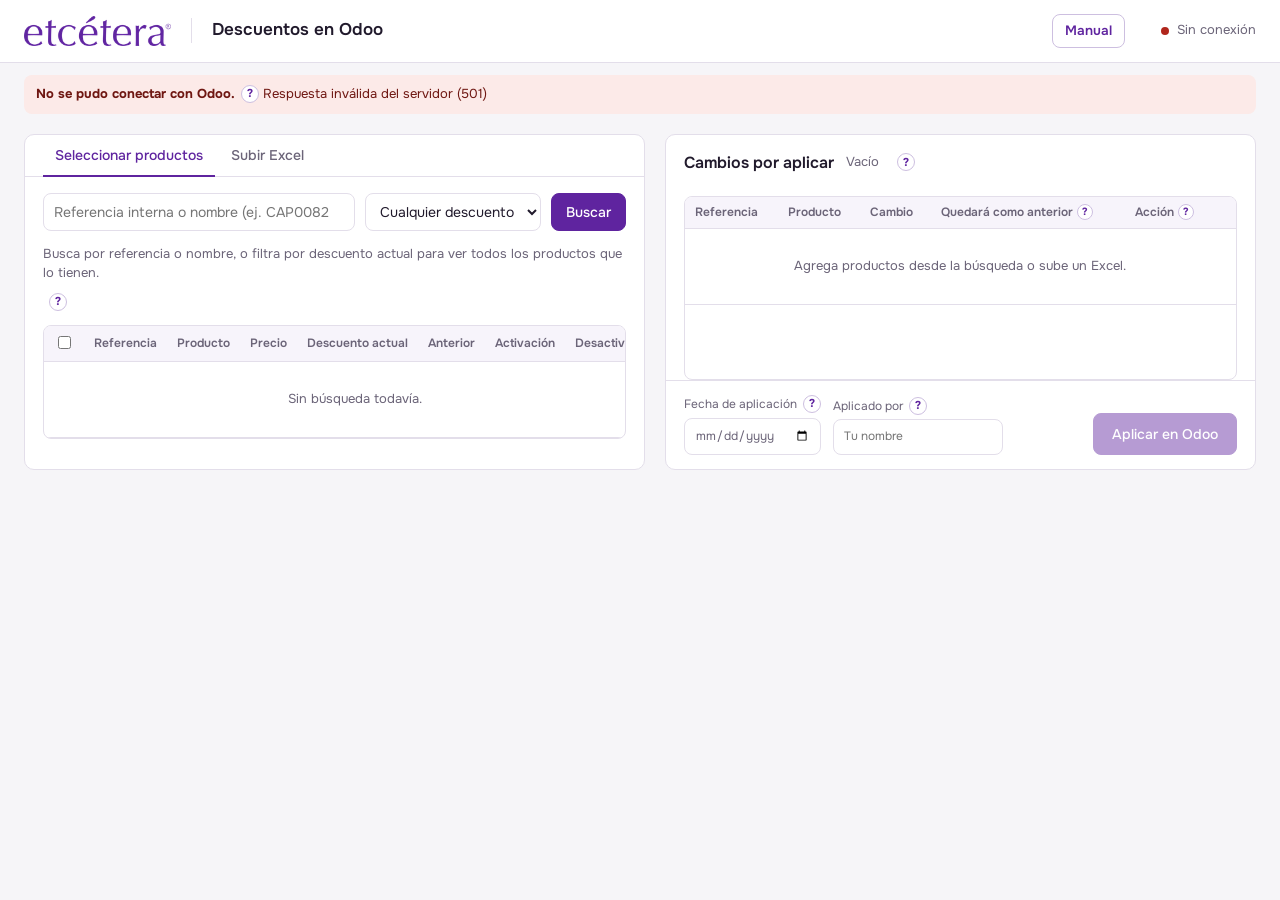
==== commit 258a3799: "Add files via upload" ====
--- a/index.html
+++ b/index.html
@@ -9,146 +9,11 @@
 <link rel="preconnect" href="https://fonts.gstatic.com" crossorigin>
 <link href="https://fonts.googleapis.com/css2?family=Onest:wght@400;500;600;700&display=swap" rel="stylesheet">
 <script src="xlsx.full.min.js"></script>
-<style>
-:root{
-  --morado:#5F249F; --morado-2:#4A1B7E; --lila:#EFE8F7; --lila-2:#F7F4FB;
-  --tinta:#211A2C; --gris:#6B6478; --linea:#E3DEEA; --fondo:#F6F5F8; --blanco:#fff;
-  --ok:#1D7A4C; --ok-bg:#E5F4EC; --warn:#9A5B00; --warn-bg:#FFF3DF; --err:#B0261C; --err-bg:#FCEAE8;
-  --r:10px;
-  font-family:"Onest",system-ui,-apple-system,"Segoe UI",Roboto,sans-serif;
-  color:var(--tinta); font-size:14px;
-}
-*{box-sizing:border-box}
-[hidden]{display:none!important}
-body{margin:0;background:var(--fondo);line-height:1.45}
-button,input,select{font:inherit;color:inherit}
-button{cursor:pointer}
-:focus-visible{outline:2px solid var(--morado);outline-offset:2px}
-.num{font-variant-numeric:tabular-nums}
-
-header{display:flex;align-items:center;gap:20px;padding:14px 24px;background:var(--blanco);border-bottom:1px solid var(--linea);position:sticky;top:0;z-index:20}
-header img{height:30px;width:auto}
-header h1{font-size:17px;font-weight:600;margin:0;padding-left:20px;border-left:1px solid var(--linea)}
-.estado-con{margin-left:auto;display:flex;align-items:center;gap:8px;color:var(--gris);font-size:13px}
-.punto{width:8px;height:8px;border-radius:50%;background:#bbb}
-.punto.ok{background:var(--ok)} .punto.err{background:var(--err)}
-
-main{display:grid;grid-template-columns:minmax(0,1.05fr) minmax(0,1fr);gap:20px;padding:20px 24px 40px;max-width:1700px;margin:0 auto}
-@media (max-width:1100px){main{grid-template-columns:1fr}}
-
-.panel{background:var(--blanco);border:1px solid var(--linea);border-radius:var(--r);display:flex;flex-direction:column;min-height:0}
-.panel-h{padding:16px 18px 12px;display:flex;align-items:center;gap:12px;flex-wrap:wrap}
-.panel-h h2{font-size:16px;margin:0;font-weight:600}
-.sub{color:var(--gris);font-size:13px}
-
-.pestanas{display:flex;gap:4px;padding:0 18px;border-bottom:1px solid var(--linea)}
-.pestanas button{background:none;border:0;padding:10px 12px;border-bottom:2px solid transparent;color:var(--gris);font-weight:500;margin-bottom:-1px}
-.pestanas button[aria-selected=true]{color:var(--morado);border-bottom-color:var(--morado)}
-.vista{display:none;padding:16px 18px;flex-direction:column;gap:14px}
-.vista.activa{display:flex}
-
-.fila{display:flex;gap:10px;flex-wrap:wrap;align-items:center}
-input[type=text],input[type=search],input[type=password],input[type=date],select{border:1px solid var(--linea);border-radius:8px;padding:8px 10px;background:var(--blanco);min-height:36px}
-input[type=search]{flex:1;min-width:200px}
-.btn{border:1px solid var(--linea);background:var(--blanco);border-radius:8px;padding:8px 14px;font-weight:500;min-height:36px}
-.btn:hover{border-color:#cfc6dc}
-.btn.prim{background:var(--morado);border-color:var(--morado);color:#fff}
-.btn.prim:hover{background:var(--morado-2)}
-.btn:disabled{opacity:.45;cursor:not-allowed}
-.btn.chico{padding:4px 10px;min-height:28px;font-size:13px}
-.link{background:none;border:0;color:var(--morado);padding:0;font-weight:500;text-decoration:underline;text-underline-offset:2px}
-
-/* Etiqueta de precio: el elemento distintivo de la app */
-.etq{--c:var(--morado);display:inline-flex;align-items:center;gap:6px;position:relative;padding:3px 10px 3px 16px;font-size:12.5px;font-weight:600;color:var(--c);background:var(--lila);border-radius:3px 6px 6px 3px;clip-path:polygon(9px 0,100% 0,100% 100%,9px 100%,0 50%);white-space:nowrap}
-.etq::before{content:"";position:absolute;left:7px;top:50%;width:4px;height:4px;border-radius:50%;background:var(--blanco);transform:translateY(-50%)}
-.etq.sin{--c:var(--gris);background:#EEECF1}
-.selector-desc{display:flex;flex-wrap:wrap;gap:8px}
-.selector-desc button{all:unset;cursor:pointer;display:inline-flex;align-items:center;position:relative;padding:8px 16px 8px 24px;font-weight:600;font-size:14px;color:var(--morado);background:var(--lila);clip-path:polygon(13px 0,100% 0,100% 100%,13px 100%,0 50%);border-radius:0 8px 8px 0}
-.selector-desc button::before{content:"";position:absolute;left:10px;top:50%;width:6px;height:6px;border-radius:50%;background:var(--blanco);transform:translateY(-50%)}
-.selector-desc button.sin{color:var(--gris);background:#EEECF1}
-.selector-desc button[aria-pressed=true]{background:var(--morado);color:#fff}
-.selector-desc button.sin[aria-pressed=true]{background:var(--tinta);color:#fff}
-.selector-desc button:focus-visible{outline:2px solid var(--tinta);outline-offset:2px}
-
-.tabla-wrap{overflow:auto;border:1px solid var(--linea);border-radius:8px;max-height:56vh}
-table{border-collapse:collapse;width:100%;font-size:13px}
-th,td{padding:7px 10px;text-align:left;border-bottom:1px solid var(--linea);vertical-align:middle}
-th{position:sticky;top:0;background:var(--lila-2);font-weight:600;color:var(--gris);font-size:12px;z-index:1;white-space:nowrap}
-tbody tr:hover{background:#FBFAFD}
-td.ref{font-weight:600;white-space:nowrap}
-td.nom{max-width:260px;overflow:hidden;text-overflow:ellipsis;white-space:nowrap}
-td.fecha{white-space:nowrap;color:var(--gris)}
-tr.sel{background:#F5EFFC !important}
-.vacio{padding:28px;text-align:center;color:var(--gris)}
-
-.barra-sel{position:sticky;bottom:0;background:var(--tinta);color:#fff;border-radius:8px;padding:12px 14px;display:flex;flex-direction:column;gap:10px}
-.barra-sel .selector-desc button{background:#3A3147;color:#E9DDF8}
-.barra-sel .selector-desc button.sin{background:#3A3147;color:#cfc9d8}
-.barra-sel .selector-desc button[aria-pressed=true]{background:#fff;color:var(--morado)}
-
-.drop{border:2px dashed #CDBFE0;border-radius:var(--r);padding:28px;text-align:center;background:var(--lila-2);color:var(--gris)}
-.drop.encima{border-color:var(--morado);background:var(--lila)}
-.drop strong{color:var(--tinta);display:block;font-size:15px;margin-bottom:4px}
-.resumen{display:grid;grid-template-columns:repeat(auto-fit,minmax(120px,1fr));gap:8px}
-.resumen div{border:1px solid var(--linea);border-radius:8px;padding:8px 12px}
-.resumen b{display:block;font-size:20px}
-.resumen span{color:var(--gris);font-size:12px}
-
-.pill{display:inline-block;padding:2px 8px;border-radius:20px;font-size:12px;font-weight:600;white-space:nowrap}
-.p-activar{background:var(--ok-bg);color:var(--ok)}
-.p-cambiar{background:var(--lila);color:var(--morado)}
-.p-quitar{background:#EEECF1;color:var(--tinta)}
-.p-corregir{background:var(--warn-bg);color:var(--warn)}
-.p-sin_cambio{background:#F1F0F3;color:var(--gris)}
-.p-error{background:var(--err-bg);color:var(--err)}
-.p-verificado{background:var(--ok);color:#fff}
-.flecha{color:var(--gris);padding:0 4px}
-.msg{font-size:12px;color:var(--err)}
-.msg.gris{color:var(--gris)}
-
-.aviso{border-radius:8px;padding:10px 12px;font-size:13px}
-.aviso.warn{background:var(--warn-bg);color:#5d3a00}
-.aviso.err{background:var(--err-bg);color:#6f1712}
-.aviso ul{margin:4px 0 0;padding-left:18px}
-
-.lado{position:sticky;top:78px;max-height:calc(100vh - 98px)}
-@media (max-width:1100px){.lado{position:static;max-height:none}}
-.lado .cuerpo{padding:0 18px;flex:1;min-height:0;display:flex;flex-direction:column;gap:10px}
-.lado .tabla-wrap{max-height:none;flex:1}
-.filtros-estado{display:flex;gap:6px;flex-wrap:wrap}
-.filtros-estado button{border:1px solid var(--linea);background:var(--blanco);border-radius:20px;padding:3px 10px;font-size:12.5px}
-.filtros-estado button[aria-pressed=true]{border-color:var(--morado);color:var(--morado);background:var(--lila-2)}
-.pie{border-top:1px solid var(--linea);padding:14px 18px;display:flex;gap:12px;flex-wrap:wrap;align-items:flex-end}
-.pie label{display:flex;flex-direction:column;gap:4px;font-size:12px;color:var(--gris)}
-.pie .btn.prim{margin-left:auto;padding:10px 18px}
-.progreso{height:6px;background:var(--lila);border-radius:3px;overflow:hidden;flex-basis:100%}
-.progreso div{height:100%;background:var(--morado);width:0;transition:width .3s}
-.x{border:0;background:none;color:var(--gris);font-size:16px;line-height:1;padding:2px 6px;border-radius:4px}
-.x:hover{background:var(--err-bg);color:var(--err)}
-
-dialog{border:0;border-radius:12px;padding:0;max-width:520px;width:calc(100% - 32px);box-shadow:0 20px 60px rgba(33,26,44,.25)}
-dialog::backdrop{background:rgba(33,26,44,.45)}
-.dlg{padding:22px}
-.dlg h3{margin:0 0 10px;font-size:18px}
-.dlg .acciones{display:flex;gap:10px;justify-content:flex-end;margin-top:18px}
-.dlg table td{border:0;padding:4px 0}
-.dlg table td:last-child{text-align:right;font-weight:600}
-
-.ayuda{display:inline-flex;align-items:center;justify-content:center;width:18px;height:18px;border-radius:50%;border:1px solid #CDBFE0;color:var(--morado);font-size:11.5px;font-weight:700;text-decoration:none;line-height:1;vertical-align:1px;margin-left:6px;background:var(--blanco);flex:none}
-.ayuda:hover{background:var(--morado);border-color:var(--morado);color:#fff}
-th .ayuda{width:16px;height:16px;font-size:10.5px;margin-left:4px}
-.barra-sel .ayuda{background:transparent;border-color:#6b5f80;color:#E9DDF8}
-.lnk-manual{color:var(--morado);font-weight:600;text-decoration:none;font-size:13.5px;border:1px solid #CDBFE0;border-radius:8px;padding:6px 12px}
-.lnk-manual:hover{background:var(--lila)}
-header .estado-con{margin-left:16px}
-header .lnk-manual{margin-left:auto}
-.toast{position:fixed;bottom:20px;left:50%;transform:translateX(-50%);background:var(--tinta);color:#fff;padding:10px 16px;border-radius:8px;z-index:99;font-size:13.5px;max-width:90vw}
-@media (prefers-reduced-motion:reduce){*{transition:none!important}}
-</style>
+<link rel="stylesheet" href="estilos.css">
 </head>
 <body>
 <header>
-  <img src="[data-uri]" alt="etcétera">
+  <img src="[data-uri]" alt="etcétera">
   <h1>Descuentos en Odoo</h1>
   <a class="lnk-manual" href="manual.html" target="_blank" rel="noopener">Manual</a>
   <div class="estado-con"><span class="punto" id="punto"></span><span id="txtCon">Conectando…</span></div>
@@ -245,474 +110,6 @@
   <div class="acciones"><button class="btn prim" id="btnClave">Entrar</button></div>
 </div></dialog>
 
-<script>
-"use strict";
-const API = '/api/descuentos';
-const SIN = 'Sin descuento';
-const $ = s => document.querySelector(s);
-const esc = s => String(s ?? '').replace(/[&<>"']/g, c => ({'&':'&amp;','<':'&lt;','>':'&gt;','"':'&quot;',"'":'&#39;'}[c]));
-const fmtF = f => f ? f.split('-').reverse().join('/') : '—';
-const fmt$ = n => n == null ? '' : '$' + Number(n).toLocaleString('es-MX', {minimumFractionDigits:2, maximumFractionDigits:2});
-
-let CFG = null;
-let CLAVE = '';
-try { CLAVE = localStorage.getItem('desc_app_key') || ''; } catch (e) {}
-
-const estado = {
-  busqueda: { texto:'', descuento:'', offset:0, limit:100, total:0, productos:[] },
-  seleccion: new Map(),     // id → producto
-  descBarra: null,
-  cambios: new Map(),       // id → { p, nuevo, origen }
-  resultados: new Map(),    // id → resultado del servidor
-  filtro: 'todos',
-  bitacora: [],
-};
-
-// ---------- API ----------
-async function api(body) {
-  const r = await fetch(API, { method:'POST', headers:{'Content-Type':'application/json','x-app-key':CLAVE}, body: JSON.stringify(body) });
-  let j = {};
-  try { j = await r.json(); } catch (e) { throw new Error('Respuesta inválida del servidor (' + r.status + ')'); }
-  if (r.status === 401) { pedirClave('La clave no es correcta.'); throw new Error('Clave de acceso incorrecta'); }
-  if (!r.ok || j.error) throw new Error(j.error || ('Error ' + r.status));
-  return j;
-}
-
-function toast(t, ms = 3500) {
-  const d = document.createElement('div'); d.className = 'toast'; d.textContent = t;
-  document.body.appendChild(d); setTimeout(() => d.remove(), ms);
-}
-
-function pedirClave(err) {
-  $('#errClave').textContent = err || '';
-  if (!$('#dlgClave').open) $('#dlgClave').showModal();
-  setTimeout(() => $('#inClave').focus(), 50);
-}
-$('#btnClave').onclick = () => {
-  CLAVE = $('#inClave').value.trim();
-  try { localStorage.setItem('desc_app_key', CLAVE); } catch (e) {}
-  $('#dlgClave').close();
-  iniciar();
-};
-$('#inClave').addEventListener('keydown', e => { if (e.key === 'Enter') $('#btnClave').click(); });
-
-// ---------- lógica de descuento (igual a la del servidor) ----------
-function planear(p, nuevo) {
-  const m = CFG.mapeo[nuevo];
-  if (!m) return { estado:'error', tipo:'error', msg:`"${nuevo}" no es un descuento válido` };
-  const actual = p.actual;
-  const tagsG = p.tags.filter(t => CFG.tagsGestionadas.includes(t));
-  const posG = p.pos.filter(c => CFG.posGestionadas.includes(c));
-  const etiquetasOk = tagsG.length === 1 && tagsG[0] === m.tag && posG.length === 1 && posG[0] === m.pos;
-  if (actual === nuevo) {
-    if (etiquetasOk && !p.actualVacio) return { estado:'sin_cambio', tipo:'sin_cambio', anterior: p.anterior };
-    return { estado:'ok', tipo:'corregir', anterior: p.anterior, msg:'Ya tiene ese descuento; se corrigen etiqueta y categoría POS' };
-  }
-  if (!CFG.opcionesAnterior.includes(actual)) {
-    return { estado:'error', tipo:'error', msg:`Odoo no acepta "${actual}" en Descuento anterior. Agrega esa opción al campo en Odoo.` };
-  }
-  return { estado:'ok', tipo: nuevo === SIN ? 'quitar' : (actual === SIN ? 'activar' : 'cambiar'), anterior: actual };
-}
-const NOMBRE_TIPO = { activar:'Activar', cambiar:'Cambiar', quitar:'Quitar', corregir:'Corregir etiquetas', sin_cambio:'Sin cambio', error:'Error', verificado:'Aplicado ✓' };
-
-function etq(d) { return `<span class="etq ${d === SIN ? 'sin' : ''}">${esc(d)}</span>`; }
-
-// Normaliza lo que venga del Excel a una opción de Odoo
-function normDesc(v) {
-  if (v == null) return '';
-  if (typeof v === 'number') {
-    if (v === 0) return SIN;
-    const n = v > 0 && v <= 1 ? Math.round(v * 100) : Math.round(v);
-    return n + '%';
-  }
-  const s = String(v).trim().toLowerCase().replace(/\s+/g, ' ');
-  if (!s) return '';
-  if (/^(sin( desc(uento)?)?|quitar|quitar descuento|ninguno|no|0|0 ?%|n\/a|-|s\/d)$/.test(s)) return SIN;
-  if (/^2 ?x ?1$|^desc(uento)? 2 ?x ?1$/.test(s)) return '2x1';
-  if (/(2 ?do|2°|2º|segundo|2a|2da) ?(al|a)? ?50/.test(s)) return '2do al 50%';
-  const m = s.match(/^(?:desc(?:uento)?\s*)?(\d+(?:[.,]\d+)?)\s*(%)?$/);
-  if (m) {
-    let n = parseFloat(m[1].replace(',', '.'));
-    if (!m[2] && n > 0 && n <= 1) n = n * 100;
-    return Math.round(n) + '%';
-  }
-  return String(v).trim();
-}
-function descValido(d) {
-  return CFG.opciones.find(o => o.toLowerCase() === String(d).toLowerCase()) || null;
-}
-
-// ---------- inicio ----------
-async function iniciar() {
-  try {
-    const g = await fetch(API, { headers:{'x-app-key':CLAVE} });
-    if (g.status === 401) { pedirClave(CLAVE ? 'La clave no es correcta.' : ''); return; }
-    CFG = await api({ accion:'config' });
-    $('#punto').className = 'punto ok';
-    $('#txtCon').textContent = 'Conectado a Odoo';
-    $('#fecha').value = $('#fecha').value || CFG.hoy;
-    try { $('#usuario').value = localStorage.getItem('desc_usuario') || ''; } catch (e) {}
-    $('#fDesc').innerHTML = '<option value="">Cualquier descuento</option>' + CFG.opciones.map(o => `<option>${esc(o)}</option>`).join('');
-    pintarSelectorBarra();
-    if (CFG.avisos.length) {
-      $('#avisosCfg').innerHTML = `<div class="aviso warn"><b>Revisar configuración en Odoo</b><a class='ayuda' href='manual.html#errores' target='_blank' rel='noopener' title='Qué significa este aviso' aria-label='Qué significa este aviso'>?</a><ul>${CFG.avisos.map(a => `<li>${esc(a)}</li>`).join('')}</ul></div>`;
-    }
-  } catch (e) {
-    $('#punto').className = 'punto err';
-    $('#txtCon').textContent = 'Sin conexión';
-    $('#avisosCfg').innerHTML = `<div class="aviso err"><b>No se pudo conectar con Odoo.</b><a class='ayuda' href='manual.html#errores' target='_blank' rel='noopener' title='Qué hacer' aria-label='Qué hacer'>?</a> ${esc(e.message)}</div>`;
-  }
-}
-
-// ---------- pestañas ----------
-document.querySelectorAll('.pestanas button').forEach(b => b.onclick = () => {
-  document.querySelectorAll('.pestanas button').forEach(x => x.setAttribute('aria-selected', x === b));
-  document.querySelectorAll('.vista').forEach(v => v.classList.toggle('activa', v.id === b.dataset.v));
-});
-
-// ---------- búsqueda y selección ----------
-async function buscar(offset = 0) {
-  if (!CFG) return toast('Todavía no hay conexión con Odoo');
-  const b = estado.busqueda;
-  b.texto = $('#q').value.trim(); b.descuento = $('#fDesc').value; b.offset = offset;
-  if (!b.texto && !b.descuento) return toast('Escribe una referencia o nombre, o elige un descuento');
-  $('#tbRes').innerHTML = '<tr><td colspan="8" class="vacio">Buscando…</td></tr>';
-  try {
-    const r = await api({ accion:'buscar', texto:b.texto, descuento:b.descuento, offset, limit:b.limit });
-    b.total = r.total; b.productos = r.productos;
-    pintarResultados();
-  } catch (e) {
-    $('#tbRes').innerHTML = `<tr><td colspan="8" class="vacio msg">${esc(e.message)}</td></tr>`;
-  }
-}
-$('#btnBuscar').onclick = () => buscar(0);
-$('#q').addEventListener('keydown', e => { if (e.key === 'Enter') buscar(0); });
-$('#fDesc').onchange = () => buscar(0);
-
-function pintarResultados() {
-  const b = estado.busqueda;
-  if (!b.productos.length) {
-    $('#tbRes').innerHTML = '<tr><td colspan="8" class="vacio">No hay productos con ese criterio.</td></tr>';
-  } else {
-    $('#tbRes').innerHTML = b.productos.map(p => {
-      const s = estado.seleccion.has(p.id), enCambios = estado.cambios.has(p.id);
-      return `<tr class="${s ? 'sel' : ''}" data-id="${p.id}">
-        <td><input type="checkbox" ${s ? 'checked' : ''} aria-label="Seleccionar ${esc(p.ref)}"></td>
-        <td class="ref">${esc(p.ref || '—')}${enCambios ? ' <span class="pill p-cambiar" title="Ya está en la lista de cambios">en lista</span>' : ''}</td>
-        <td class="nom" title="${esc(p.nombre)}">${esc(p.nombre)}</td>
-        <td class="num">${fmt$(p.precio)}</td>
-        <td>${etq(p.actual)}</td>
-        <td>${p.anterior ? esc(p.anterior) : '<span class="sub">—</span>'}</td>
-        <td class="fecha">${fmtF(p.activacion)}</td>
-        <td class="fecha">${fmtF(p.desactivacion)}</td></tr>`;
-    }).join('');
-  }
-  const ini = b.total ? b.offset + 1 : 0, fin = b.offset + b.productos.length;
-  $('#infoBusq').textContent = `${b.total.toLocaleString('es-MX')} productos · mostrando ${ini}–${fin}`;
-  $('#paginacion').innerHTML = (b.offset > 0 ? `<button class="btn chico" id="pAnt">Anteriores</button>` : '') +
-    (fin < b.total ? `<button class="btn chico" id="pSig">Siguientes ${b.limit}</button>` : '');
-  if ($('#pAnt')) $('#pAnt').onclick = () => buscar(Math.max(0, b.offset - b.limit));
-  if ($('#pSig')) $('#pSig').onclick = () => buscar(b.offset + b.limit);
-  $('#chkPagina').checked = b.productos.length > 0 && b.productos.every(p => estado.seleccion.has(p.id));
-  pintarBarra();
-}
-
-$('#tbRes').addEventListener('click', e => {
-  const tr = e.target.closest('tr[data-id]'); if (!tr) return;
-  const id = Number(tr.dataset.id);
-  const p = estado.busqueda.productos.find(x => x.id === id);
-  if (e.target.tagName !== 'INPUT') { const c = tr.querySelector('input'); c.checked = !c.checked; }
-  if (tr.querySelector('input').checked) estado.seleccion.set(id, p); else estado.seleccion.delete(id);
-  tr.classList.toggle('sel', estado.seleccion.has(id));
-  $('#chkPagina').checked = estado.busqueda.productos.every(x => estado.seleccion.has(x.id));
-  pintarBarra();
-});
-$('#chkPagina').onchange = e => {
-  for (const p of estado.busqueda.productos) e.target.checked ? estado.seleccion.set(p.id, p) : estado.seleccion.delete(p.id);
-  pintarResultados();
-};
-$('#btnLimpiarSel').onclick = () => { estado.seleccion.clear(); pintarResultados(); };
-$('#btnTodos').onclick = async () => {
-  const b = estado.busqueda;
-  if (b.total > 3000) return toast('Son más de 3,000 productos; afina la búsqueda o usa el Excel');
-  $('#btnTodos').textContent = 'Cargando…';
-  try {
-    for (let off = 0; off < b.total; off += 500) {
-      const r = await api({ accion:'buscar', texto:b.texto, descuento:b.descuento, offset:off, limit:500 });
-      r.productos.forEach(p => estado.seleccion.set(p.id, p));
-    }
-  } catch (e) { toast(e.message); }
-  $('#btnTodos').textContent = 'Seleccionar todos los resultados';
-  pintarResultados();
-};
-
-function pintarSelectorBarra() {
-  $('#selDescBarra').innerHTML = CFG.opciones.map(o =>
-    `<button class="${o === SIN ? 'sin' : ''}" aria-pressed="${estado.descBarra === o}" data-d="${esc(o)}">${o === SIN ? 'Quitar descuento' : esc(o)}</button>`).join('');
-}
-$('#selDescBarra').addEventListener('click', e => {
-  const b = e.target.closest('button'); if (!b) return;
-  estado.descBarra = b.dataset.d; pintarSelectorBarra(); pintarBarra();
-});
-function pintarBarra() {
-  const n = estado.seleccion.size;
-  $('#barraSel').hidden = n === 0;
-  $('#nSel').textContent = `${n.toLocaleString('es-MX')} seleccionado${n === 1 ? '' : 's'}`;
-  $('#btnTodos').hidden = !(estado.busqueda.total > estado.busqueda.productos.length);
-  $('#btnAgregarSel').disabled = !estado.descBarra || n === 0;
-  $('#btnAgregarSel').textContent = estado.descBarra
-    ? (estado.descBarra === SIN ? `Quitar descuento a ${n}` : `Poner ${estado.descBarra} a ${n}`) : 'Agregar a cambios';
-  $('#hintSel').hidden = !!estado.descBarra;
-}
-$('#btnAgregarSel').onclick = () => {
-  let n = 0;
-  for (const p of estado.seleccion.values()) { agregarCambio(p, estado.descBarra, 'Selección'); n++; }
-  estado.seleccion.clear();
-  pintarResultados(); pintarCambios();
-  toast(`${n} producto${n === 1 ? '' : 's'} agregado${n === 1 ? '' : 's'} a la lista`);
-};
-
-// ---------- Excel ----------
-const drop = $('#drop');
-['dragenter','dragover'].forEach(ev => drop.addEventListener(ev, e => { e.preventDefault(); drop.classList.add('encima'); }));
-['dragleave','drop'].forEach(ev => drop.addEventListener(ev, e => { e.preventDefault(); drop.classList.remove('encima'); }));
-drop.addEventListener('drop', e => { const f = e.dataTransfer.files[0]; if (f) leerExcel(f); });
-$('#archivo').onchange = e => { const f = e.target.files[0]; if (f) leerExcel(f); e.target.value = ''; };
-
-$('#btnPlantilla').onclick = () => {
-  const wb = XLSX.utils.book_new();
-  const ws = XLSX.utils.aoa_to_sheet([['Referencia interna','Descuento'],['CAP0082PN','50%'],['GK0192','40%'],['E4324BL','2x1'],['TO0037BS','Sin descuento']]);
-  ws['!cols'] = [{wch:22},{wch:16}];
-  const op = XLSX.utils.aoa_to_sheet([['Descuentos válidos'], ...(CFG ? CFG.opciones : []).map(o => [o])]);
-  op['!cols'] = [{wch:22}];
-  XLSX.utils.book_append_sheet(wb, ws, 'Descuentos');
-  XLSX.utils.book_append_sheet(wb, op, 'Opciones válidas');
-  XLSX.writeFile(wb, 'plantilla_descuentos.xlsx');
-};
-
-async function leerExcel(file) {
-  if (!CFG) return toast('Todavía no hay conexión con Odoo');
-  const cont = $('#resExcel');
-  cont.innerHTML = '<p class="sub">Leyendo archivo…</p>';
-  let filas;
-  try {
-    const wb = XLSX.read(await file.arrayBuffer(), { type:'array' });
-    const ws = wb.Sheets[wb.SheetNames[0]];
-    const txt = XLSX.utils.sheet_to_json(ws, { header:1, raw:false, defval:'' });
-    const raw = XLSX.utils.sheet_to_json(ws, { header:1, raw:true, defval:'' });
-    filas = interpretar(txt, raw);
-  } catch (e) {
-    cont.innerHTML = `<div class="aviso err">No se pudo leer el archivo: ${esc(e.message)}</div>`; return;
-  }
-  if (!filas.length) { cont.innerHTML = '<div class="aviso err">El archivo no tiene filas con referencia.</div>'; return; }
-
-  // 1. validar descuento
-  for (const f of filas) {
-    const d = descValido(normDesc(f.descRaw));
-    if (f.descRaw === '' || f.descRaw == null) f.error = 'Falta el descuento';
-    else if (!d) f.error = `"${f.descRaw}" no es un descuento existente (${CFG.opciones.join(', ')})`;
-    else f.nuevo = d;
-  }
-  // 2. referencias repetidas
-  const porRef = new Map();
-  for (const f of filas) { const k = f.ref.toUpperCase(); (porRef.get(k) || porRef.set(k, []).get(k)).push(f); }
-  for (const lista of porRef.values()) {
-    if (lista.length < 2) continue;
-    const ds = new Set(lista.filter(f => f.nuevo).map(f => f.nuevo));
-    if (ds.size > 1) lista.forEach(f => { if (!f.error) f.error = `Referencia repetida con descuentos distintos (${[...ds].join(' / ')})`; });
-    else lista.slice(1).forEach(f => { if (!f.error) { f.duplicada = true; } });
-  }
-  // 3. buscar en Odoo
-  cont.innerHTML = `<p class="sub">Buscando ${porRef.size.toLocaleString('es-MX')} referencias en Odoo…</p>`;
-  const refs = [...new Set(filas.filter(f => !f.duplicada).map(f => f.ref))];
-  const res = {};
-  try {
-    for (let i = 0; i < refs.length; i += 1000) {
-      const r = await api({ accion:'resolver', refs: refs.slice(i, i + 1000) });
-      Object.assign(res, r.resultado);
-    }
-  } catch (e) { cont.innerHTML = `<div class="aviso err">${esc(e.message)}</div>`; return; }
-  const resU = new Map(Object.entries(res).map(([k, v]) => [k.toUpperCase(), v]));
-  for (const f of filas) {
-    if (f.duplicada) continue;
-    const ps = resU.get(f.ref.toUpperCase()) || [];
-    if (!ps.length) { if (!f.error) f.error = 'No existe en Odoo (o está archivado)'; continue; }
-    if (ps.length > 1) { if (!f.error) f.error = `La referencia está en ${ps.length} productos distintos`; continue; }
-    f.p = ps[0];
-  }
-  // 4. variantes del mismo producto con descuentos distintos
-  const porTmpl = new Map();
-  for (const f of filas) if (f.p && !f.error) (porTmpl.get(f.p.id) || porTmpl.set(f.p.id, []).get(f.p.id)).push(f);
-  for (const lista of porTmpl.values()) {
-    const ds = new Set(lista.map(f => f.nuevo));
-    if (ds.size > 1) lista.forEach(f => f.error = `Varias referencias son el mismo producto (${f.p.ref || f.p.nombre}) con descuentos distintos`);
-    else lista.slice(1).forEach(f => f.duplicada = true);
-  }
-  // 5. plan
-  for (const f of filas) if (f.p && !f.error && !f.duplicada) f.plan = planear(f.p, f.nuevo);
-  pintarExcel(filas, file.name);
-}
-
-function interpretar(txt, raw) {
-  const rx = { ref:/ref|c[oó]d|sku|clave|default|art[ií]culo|modelo/i, desc:/desc|promo|%|oferta/i };
-  let iRef = 0, iDesc = 1, inicio = 0;
-  const h = (txt[0] || []).map(String);
-  const r = h.findIndex(x => rx.ref.test(x)), d = h.findIndex(x => rx.desc.test(x));
-  if (r >= 0 && d >= 0) { iRef = r; iDesc = d; inicio = 1; }
-  else if (h.length && !descValido(normDesc(raw[0] && raw[0][1]))) inicio = 1; // primera fila parece encabezado
-  const filas = [];
-  for (let i = inicio; i < txt.length; i++) {
-    const ref = String(txt[i][iRef] ?? '').trim();
-    if (!ref) continue;
-    let descRaw = raw[i][iDesc];
-    if (typeof descRaw === 'string') descRaw = descRaw.trim();
-    // si la celda tiene formato de porcentaje, SheetJS da 0.4; el texto formateado da "40%"
-    const t = String(txt[i][iDesc] ?? '').trim();
-    if (typeof descRaw === 'number' && /%$/.test(t)) descRaw = t;
-    filas.push({ fila: i + 1, ref, descRaw });
-  }
-  return filas;
-}
-
-function pintarExcel(filas, nombre) {
-  const validas = filas.filter(f => f.plan && f.plan.estado !== 'error');
-  const errores = filas.filter(f => f.error || (f.plan && f.plan.estado === 'error'));
-  const sinCambio = validas.filter(f => f.plan.estado === 'sin_cambio');
-  const aplicables = validas.filter(f => f.plan.estado === 'ok');
-  const dup = filas.filter(f => f.duplicada).length;
-  const cont = $('#resExcel');
-  cont.innerHTML = `
-    <div class="fila"><b>${esc(nombre)}</b><span class="sub">${filas.length.toLocaleString('es-MX')} filas leídas</span></div>
-    <div class="resumen">
-      <div><b class="num">${aplicables.length}</b><span>con cambio</span></div>
-      <div><b class="num">${sinCambio.length}</b><span>ya tienen ese descuento</span></div>
-      <div><b class="num" style="color:${errores.length ? 'var(--err)' : 'inherit'}">${errores.length}</b><span>con error</span></div>
-      <div><b class="num">${dup}</b><span>repetidas (se ignoran)</span></div>
-    </div>
-    ${errores.length ? `<div><div class="fila" style="margin-bottom:6px"><b>Filas con error</b><a class='ayuda' href='manual.html#excel-validaciones' target='_blank' rel='noopener' title='Por qué una fila tiene error' aria-label='Por qué una fila tiene error'>?</a><button class="btn chico" id="btnErrXlsx">Descargar errores</button></div>
-    <div class="tabla-wrap" style="max-height:30vh"><table><thead><tr><th>Fila</th><th>Referencia</th><th>Descuento</th><th>Problema</th></tr></thead><tbody>
-    ${errores.map(f => `<tr><td class="num">${f.fila}</td><td class="ref">${esc(f.ref)}</td><td>${esc(f.descRaw)}</td><td class="msg">${esc(f.error || f.plan.msg)}</td></tr>`).join('')}
-    </tbody></table></div></div>` : '<div class="aviso" style="background:var(--ok-bg);color:var(--ok)">Todas las referencias existen y los descuentos son válidos.</div>'}
-    <div class="fila"><button class="btn prim" id="btnAgregarExcel" ${aplicables.length ? '' : 'disabled'}>Agregar ${aplicables.length} a cambios</button>
-    ${errores.length ? '<span class="sub">Las filas con error no se agregan.</span>' : ''}</div>`;
-  if ($('#btnAgregarExcel')) $('#btnAgregarExcel').onclick = () => {
-    aplicables.forEach(f => agregarCambio(f.p, f.nuevo, 'Excel fila ' + f.fila));
-    pintarCambios(); toast(`${aplicables.length} productos agregados a la lista`);
-    $('#btnAgregarExcel').disabled = true; $('#btnAgregarExcel').textContent = 'Agregados';
-  };
-  if ($('#btnErrXlsx')) $('#btnErrXlsx').onclick = () => {
-    const ws = XLSX.utils.aoa_to_sheet([['Fila','Referencia interna','Descuento','Problema'], ...errores.map(f => [f.fila, f.ref, f.descRaw, f.error || f.plan.msg])]);
-    ws['!cols'] = [{wch:6},{wch:22},{wch:14},{wch:70}];
-    const wb = XLSX.utils.book_new(); XLSX.utils.book_append_sheet(wb, ws, 'Errores');
-    XLSX.writeFile(wb, 'errores_descuentos.xlsx');
-  };
-}
-
-// ---------- lista de cambios ----------
-function agregarCambio(p, nuevo, origen) {
-  estado.resultados.delete(p.id);
-  estado.cambios.set(p.id, { p, nuevo, origen, plan: planear(p, nuevo) });
-}
-
-function filaEstado(c) {
-  const r = estado.resultados.get(c.p.id);
-  if (r) return r.estado === 'verificado' ? 'verificado' : (r.estado === 'sin_cambio' ? 'sin_cambio' : 'error');
-  return c.plan.estado === 'error' ? 'error' : c.plan.tipo;
-}
-
-function pintarCambios() {
-  const lista = [...estado.cambios.values()];
-  const cuenta = {};
-  lista.forEach(c => { const k = filaEstado(c); cuenta[k] = (cuenta[k] || 0) + 1; });
-  const pendientes = lista.filter(c => !estado.resultados.has(c.p.id) && c.plan.estado === 'ok');
-  $('#cuentaCambios').textContent = lista.length ? `${lista.length.toLocaleString('es-MX')} productos` : 'Vacío';
-  $('#btnVaciar').hidden = !lista.length;
-  $('#btnAplicar').disabled = !pendientes.length;
-  $('#btnAplicar').textContent = pendientes.length ? `Aplicar ${pendientes.length.toLocaleString('es-MX')} en Odoo` : 'Aplicar en Odoo';
-  $('#grpBitacora').hidden = !estado.bitacora.length;
-
-  const orden = ['todos','activar','cambiar','quitar','corregir','sin_cambio','error','verificado'];
-  $('#filtrosEstado').innerHTML = lista.length ? orden.filter(k => k === 'todos' || cuenta[k]).map(k =>
-    `<button aria-pressed="${estado.filtro === k}" data-f="${k}">${k === 'todos' ? 'Todos' : NOMBRE_TIPO[k]} <span class="num">${k === 'todos' ? lista.length : cuenta[k]}</span></button>`).join('') : '';
-  if (estado.filtro !== 'todos' && !cuenta[estado.filtro]) estado.filtro = 'todos';
-
-  const vis = lista.filter(c => estado.filtro === 'todos' || filaEstado(c) === estado.filtro);
-  if (!lista.length) { $('#tbCambios').innerHTML = '<tr><td colspan="6" class="vacio">Agrega productos desde la búsqueda o sube un Excel.</td></tr>'; return; }
-  const MAX = 800;
-  $('#tbCambios').innerHTML = vis.slice(0, MAX).map(c => {
-    const r = estado.resultados.get(c.p.id), k = filaEstado(c);
-    const msg = (r && r.msg) || (c.plan.estado === 'error' || c.plan.tipo === 'corregir' ? c.plan.msg : '');
-    const ant = c.plan.tipo === 'sin_cambio' || c.plan.tipo === 'corregir' ? (c.p.anterior || '—') : (c.plan.anterior || '—');
-    return `<tr data-id="${c.p.id}">
-      <td class="ref">${esc(c.p.ref || '—')}</td>
-      <td class="nom" title="${esc(c.p.nombre)}">${esc(c.p.nombre)}<div class="msg gris">${esc(c.origen)}</div></td>
-      <td style="white-space:nowrap">${etq(c.p.actual)}<span class="flecha">→</span>${etq(c.nuevo)}</td>
-      <td>${esc(ant)}</td>
-      <td><span class="pill p-${k}">${NOMBRE_TIPO[k]}</span>${msg ? `<div class="msg ${k === 'corregir' ? 'gris' : ''}">${esc(msg)}</div>` : ''}</td>
-      <td><button class="x" title="Quitar de la lista" aria-label="Quitar ${esc(c.p.ref)} de la lista">×</button></td></tr>`;
-  }).join('') + (vis.length > MAX ? `<tr><td colspan="6" class="vacio">Mostrando ${MAX} de ${vis.length}. Usa los filtros para ver el resto.</td></tr>` : '');
-}
-$('#filtrosEstado').addEventListener('click', e => { const b = e.target.closest('button'); if (!b) return; estado.filtro = b.dataset.f; pintarCambios(); });
-$('#tbCambios').addEventListener('click', e => {
-  if (!e.target.classList.contains('x')) return;
-  const id = Number(e.target.closest('tr').dataset.id);
-  estado.cambios.delete(id); estado.resultados.delete(id); pintarCambios(); if (estado.busqueda.productos.length) pintarResultados();
-});
-$('#btnVaciar').onclick = () => { if (!confirm('¿Vaciar toda la lista de cambios?')) return; estado.cambios.clear(); estado.resultados.clear(); pintarCambios(); if (estado.busqueda.productos.length) pintarResultados(); };
-$('#usuario').onchange = () => { try { localStorage.setItem('desc_usuario', $('#usuario').value.trim()); } catch (e) {} };
-
-// ---------- aplicar ----------
-$('#btnAplicar').onclick = () => {
-  const pend = [...estado.cambios.values()].filter(c => !estado.resultados.has(c.p.id) && c.plan.estado === 'ok');
-  if (!$('#usuario').value.trim()) { $('#usuario').focus(); return toast('Escribe tu nombre en "Aplicado por"'); }
-  if (!$('#fecha').value) { $('#fecha').focus(); return toast('Elige la fecha de aplicación'); }
-  const cuenta = {}; pend.forEach(c => cuenta[c.plan.tipo] = (cuenta[c.plan.tipo] || 0) + 1);
-  const errores = [...estado.cambios.values()].filter(c => c.plan.estado === 'error').length;
-  $('#resumenConf').innerHTML = `<table>${Object.entries(cuenta).map(([k, n]) => `<tr><td>${NOMBRE_TIPO[k]}</td><td class="num">${n}</td></tr>`).join('')}
-    <tr><td style="border-top:1px solid var(--linea);padding-top:6px">Total a escribir</td><td class="num" style="border-top:1px solid var(--linea);padding-top:6px">${pend.length}</td></tr></table>`;
-  $('#notaConf').textContent = `Fecha ${fmtF($('#fecha').value)}: se usa como activación al poner o cambiar descuento y como desactivación al quitarlo.` +
-    (errores ? ` ${errores} con error no se tocan.` : '');
-  $('#dlgConfirmar').showModal();
-};
-$('#btnCancelarConf').onclick = () => $('#dlgConfirmar').close();
-$('#btnSiConf').onclick = async () => {
-  $('#dlgConfirmar').close();
-  const pend = [...estado.cambios.values()].filter(c => !estado.resultados.has(c.p.id) && c.plan.estado === 'ok');
-  const fecha = $('#fecha').value, usuario = $('#usuario').value.trim();
-  const barra = $('#progreso'); barra.hidden = false;
-  $('#btnAplicar').disabled = true; $('#btnAplicar').textContent = 'Aplicando…';
-  let hechos = 0, ok = 0, mal = 0;
-  const LOTE = 150;
-  for (let i = 0; i < pend.length; i += LOTE) {
-    const lote = pend.slice(i, i + LOTE);
-    try {
-      const r = await api({ accion:'aplicar', fecha, cambios: lote.map(c => ({ id: c.p.id, nuevo: c.nuevo })) });
-      for (const c of lote) {
-        const res = r.resultados[c.p.id] || { estado:'error', msg:'Sin respuesta para este producto' };
-        estado.resultados.set(c.p.id, res);
-        if (res.estado === 'verificado') { ok++; if (res.despues) c.p = res.despues; } else if (res.estado !== 'sin_cambio') mal++;
-        estado.bitacora.push([fecha, usuario, c.p.ref, c.p.nombre, res.antes || '', c.nuevo, NOMBRE_TIPO[res.tipo] || res.tipo || '', res.estado === 'verificado' ? 'Aplicado y verificado' : (res.estado === 'sin_cambio' ? 'Sin cambio' : 'Error'), res.msg || '', c.origen, new Date().toLocaleString('es-MX')]);
-      }
-    } catch (e) {
-      for (const c of lote) { estado.resultados.set(c.p.id, { estado:'error', msg:e.message }); mal++; }
-    }
-    hechos += lote.length;
-    barra.firstElementChild.style.width = (hechos / pend.length * 100) + '%';
-    pintarCambios();
-  }
-  setTimeout(() => { barra.hidden = true; barra.firstElementChild.style.width = 0; }, 800);
-  pintarCambios();
-  toast(mal ? `${ok} aplicados y verificados · ${mal} con error (filtra “Error” para verlos)` : `${ok} productos actualizados y verificados en Odoo`, 6000);
-};
-
-$('#btnBitacora').onclick = () => {
-  const ws = XLSX.utils.aoa_to_sheet([['Fecha aplicación','Aplicado por','Referencia','Producto','Descuento antes','Descuento nuevo','Acción','Resultado','Mensaje','Origen','Registrado'], ...estado.bitacora]);
-  ws['!cols'] = [{wch:14},{wch:18},{wch:18},{wch:36},{wch:14},{wch:14},{wch:16},{wch:20},{wch:50},{wch:16},{wch:20}];
-  const wb = XLSX.utils.book_new(); XLSX.utils.book_append_sheet(wb, ws, 'Bitácora');
-  XLSX.writeFile(wb, 'bitacora_descuentos.xlsx');
-};
-
-iniciar();
-</script>
+<script src="app.js"></script>
 </body>
 </html>
--- a/estilos.css
+++ b/estilos.css
@@ -0,0 +1,134 @@
+:root{
+  --morado:#5F249F; --morado-2:#4A1B7E; --lila:#EFE8F7; --lila-2:#F7F4FB;
+  --tinta:#211A2C; --gris:#6B6478; --linea:#E3DEEA; --fondo:#F6F5F8; --blanco:#fff;
+  --ok:#1D7A4C; --ok-bg:#E5F4EC; --warn:#9A5B00; --warn-bg:#FFF3DF; --err:#B0261C; --err-bg:#FCEAE8;
+  --r:10px;
+  font-family:"Onest",system-ui,-apple-system,"Segoe UI",Roboto,sans-serif;
+  color:var(--tinta); font-size:14px;
+}
+*{box-sizing:border-box}
+[hidden]{display:none!important}
+body{margin:0;background:var(--fondo);line-height:1.45}
+button,input,select{font:inherit;color:inherit}
+button{cursor:pointer}
+:focus-visible{outline:2px solid var(--morado);outline-offset:2px}
+.num{font-variant-numeric:tabular-nums}
+
+header{display:flex;align-items:center;gap:20px;padding:14px 24px;background:var(--blanco);border-bottom:1px solid var(--linea);position:sticky;top:0;z-index:20}
+header img{height:30px;width:auto}
+header h1{font-size:17px;font-weight:600;margin:0;padding-left:20px;border-left:1px solid var(--linea)}
+.estado-con{margin-left:auto;display:flex;align-items:center;gap:8px;color:var(--gris);font-size:13px}
+.punto{width:8px;height:8px;border-radius:50%;background:#bbb}
+.punto.ok{background:var(--ok)} .punto.err{background:var(--err)}
+
+main{display:grid;grid-template-columns:minmax(0,1.05fr) minmax(0,1fr);gap:20px;padding:20px 24px 40px;max-width:1700px;margin:0 auto}
+@media (max-width:1100px){main{grid-template-columns:1fr}}
+
+.panel{background:var(--blanco);border:1px solid var(--linea);border-radius:var(--r);display:flex;flex-direction:column;min-height:0}
+.panel-h{padding:16px 18px 12px;display:flex;align-items:center;gap:12px;flex-wrap:wrap}
+.panel-h h2{font-size:16px;margin:0;font-weight:600}
+.sub{color:var(--gris);font-size:13px}
+
+.pestanas{display:flex;gap:4px;padding:0 18px;border-bottom:1px solid var(--linea)}
+.pestanas button{background:none;border:0;padding:10px 12px;border-bottom:2px solid transparent;color:var(--gris);font-weight:500;margin-bottom:-1px}
+.pestanas button[aria-selected=true]{color:var(--morado);border-bottom-color:var(--morado)}
+.vista{display:none;padding:16px 18px;flex-direction:column;gap:14px}
+.vista.activa{display:flex}
+
+.fila{display:flex;gap:10px;flex-wrap:wrap;align-items:center}
+input[type=text],input[type=search],input[type=password],input[type=date],select{border:1px solid var(--linea);border-radius:8px;padding:8px 10px;background:var(--blanco);min-height:36px}
+input[type=search]{flex:1;min-width:200px}
+.btn{border:1px solid var(--linea);background:var(--blanco);border-radius:8px;padding:8px 14px;font-weight:500;min-height:36px}
+.btn:hover{border-color:#cfc6dc}
+.btn.prim{background:var(--morado);border-color:var(--morado);color:#fff}
+.btn.prim:hover{background:var(--morado-2)}
+.btn:disabled{opacity:.45;cursor:not-allowed}
+.btn.chico{padding:4px 10px;min-height:28px;font-size:13px}
+.link{background:none;border:0;color:var(--morado);padding:0;font-weight:500;text-decoration:underline;text-underline-offset:2px}
+
+/* Etiqueta de precio: el elemento distintivo de la app */
+.etq{--c:var(--morado);display:inline-flex;align-items:center;gap:6px;position:relative;padding:3px 10px 3px 16px;font-size:12.5px;font-weight:600;color:var(--c);background:var(--lila);border-radius:3px 6px 6px 3px;clip-path:polygon(9px 0,100% 0,100% 100%,9px 100%,0 50%);white-space:nowrap}
+.etq::before{content:"";position:absolute;left:7px;top:50%;width:4px;height:4px;border-radius:50%;background:var(--blanco);transform:translateY(-50%)}
+.etq.sin{--c:var(--gris);background:#EEECF1}
+.selector-desc{display:flex;flex-wrap:wrap;gap:8px}
+.selector-desc button{all:unset;cursor:pointer;display:inline-flex;align-items:center;position:relative;padding:8px 16px 8px 24px;font-weight:600;font-size:14px;color:var(--morado);background:var(--lila);clip-path:polygon(13px 0,100% 0,100% 100%,13px 100%,0 50%);border-radius:0 8px 8px 0}
+.selector-desc button::before{content:"";position:absolute;left:10px;top:50%;width:6px;height:6px;border-radius:50%;background:var(--blanco);transform:translateY(-50%)}
+.selector-desc button.sin{color:var(--gris);background:#EEECF1}
+.selector-desc button[aria-pressed=true]{background:var(--morado);color:#fff}
+.selector-desc button.sin[aria-pressed=true]{background:var(--tinta);color:#fff}
+.selector-desc button:focus-visible{outline:2px solid var(--tinta);outline-offset:2px}
+
+.tabla-wrap{overflow:auto;border:1px solid var(--linea);border-radius:8px;max-height:56vh}
+table{border-collapse:collapse;width:100%;font-size:13px}
+th,td{padding:7px 10px;text-align:left;border-bottom:1px solid var(--linea);vertical-align:middle}
+th{position:sticky;top:0;background:var(--lila-2);font-weight:600;color:var(--gris);font-size:12px;z-index:1;white-space:nowrap}
+tbody tr:hover{background:#FBFAFD}
+td.ref{font-weight:600;white-space:nowrap}
+td.nom{max-width:260px;overflow:hidden;text-overflow:ellipsis;white-space:nowrap}
+td.fecha{white-space:nowrap;color:var(--gris)}
+tr.sel{background:#F5EFFC !important}
+.vacio{padding:28px;text-align:center;color:var(--gris)}
+
+.barra-sel{position:sticky;bottom:0;background:var(--tinta);color:#fff;border-radius:8px;padding:12px 14px;display:flex;flex-direction:column;gap:10px}
+.barra-sel .selector-desc button{background:#3A3147;color:#E9DDF8}
+.barra-sel .selector-desc button.sin{background:#3A3147;color:#cfc9d8}
+.barra-sel .selector-desc button[aria-pressed=true]{background:#fff;color:var(--morado)}
+
+.drop{border:2px dashed #CDBFE0;border-radius:var(--r);padding:28px;text-align:center;background:var(--lila-2);color:var(--gris)}
+.drop.encima{border-color:var(--morado);background:var(--lila)}
+.drop strong{color:var(--tinta);display:block;font-size:15px;margin-bottom:4px}
+.resumen{display:grid;grid-template-columns:repeat(auto-fit,minmax(120px,1fr));gap:8px}
+.resumen div{border:1px solid var(--linea);border-radius:8px;padding:8px 12px}
+.resumen b{display:block;font-size:20px}
+.resumen span{color:var(--gris);font-size:12px}
+
+.pill{display:inline-block;padding:2px 8px;border-radius:20px;font-size:12px;font-weight:600;white-space:nowrap}
+.p-activar{background:var(--ok-bg);color:var(--ok)}
+.p-cambiar{background:var(--lila);color:var(--morado)}
+.p-quitar{background:#EEECF1;color:var(--tinta)}
+.p-corregir{background:var(--warn-bg);color:var(--warn)}
+.p-sin_cambio{background:#F1F0F3;color:var(--gris)}
+.p-error{background:var(--err-bg);color:var(--err)}
+.p-verificado{background:var(--ok);color:#fff}
+.flecha{color:var(--gris);padding:0 4px}
+.msg{font-size:12px;color:var(--err)}
+.msg.gris{color:var(--gris)}
+
+.aviso{border-radius:8px;padding:10px 12px;font-size:13px}
+.aviso.warn{background:var(--warn-bg);color:#5d3a00}
+.aviso.err{background:var(--err-bg);color:#6f1712}
+.aviso ul{margin:4px 0 0;padding-left:18px}
+
+.lado{position:sticky;top:78px;max-height:calc(100vh - 98px)}
+@media (max-width:1100px){.lado{position:static;max-height:none}}
+.lado .cuerpo{padding:0 18px;flex:1;min-height:0;display:flex;flex-direction:column;gap:10px}
+.lado .tabla-wrap{max-height:none;flex:1}
+.filtros-estado{display:flex;gap:6px;flex-wrap:wrap}
+.filtros-estado button{border:1px solid var(--linea);background:var(--blanco);border-radius:20px;padding:3px 10px;font-size:12.5px}
+.filtros-estado button[aria-pressed=true]{border-color:var(--morado);color:var(--morado);background:var(--lila-2)}
+.pie{border-top:1px solid var(--linea);padding:14px 18px;display:flex;gap:12px;flex-wrap:wrap;align-items:flex-end}
+.pie label{display:flex;flex-direction:column;gap:4px;font-size:12px;color:var(--gris)}
+.pie .btn.prim{margin-left:auto;padding:10px 18px}
+.progreso{height:6px;background:var(--lila);border-radius:3px;overflow:hidden;flex-basis:100%}
+.progreso div{height:100%;background:var(--morado);width:0;transition:width .3s}
+.x{border:0;background:none;color:var(--gris);font-size:16px;line-height:1;padding:2px 6px;border-radius:4px}
+.x:hover{background:var(--err-bg);color:var(--err)}
+
+dialog{border:0;border-radius:12px;padding:0;max-width:520px;width:calc(100% - 32px);box-shadow:0 20px 60px rgba(33,26,44,.25)}
+dialog::backdrop{background:rgba(33,26,44,.45)}
+.dlg{padding:22px}
+.dlg h3{margin:0 0 10px;font-size:18px}
+.dlg .acciones{display:flex;gap:10px;justify-content:flex-end;margin-top:18px}
+.dlg table td{border:0;padding:4px 0}
+.dlg table td:last-child{text-align:right;font-weight:600}
+
+.ayuda{display:inline-flex;align-items:center;justify-content:center;width:18px;height:18px;border-radius:50%;border:1px solid #CDBFE0;color:var(--morado);font-size:11.5px;font-weight:700;text-decoration:none;line-height:1;vertical-align:1px;margin-left:6px;background:var(--blanco);flex:none}
+.ayuda:hover{background:var(--morado);border-color:var(--morado);color:#fff}
+th .ayuda{width:16px;height:16px;font-size:10.5px;margin-left:4px}
+.barra-sel .ayuda{background:transparent;border-color:#6b5f80;color:#E9DDF8}
+.lnk-manual{color:var(--morado);font-weight:600;text-decoration:none;font-size:13.5px;border:1px solid #CDBFE0;border-radius:8px;padding:6px 12px}
+.lnk-manual:hover{background:var(--lila)}
+header .estado-con{margin-left:16px}
+header .lnk-manual{margin-left:auto}
+.toast{position:fixed;bottom:20px;left:50%;transform:translateX(-50%);background:var(--tinta);color:#fff;padding:10px 16px;border-radius:8px;z-index:99;font-size:13.5px;max-width:90vw}
+@media (prefers-reduced-motion:reduce){*{transition:none!important}}
